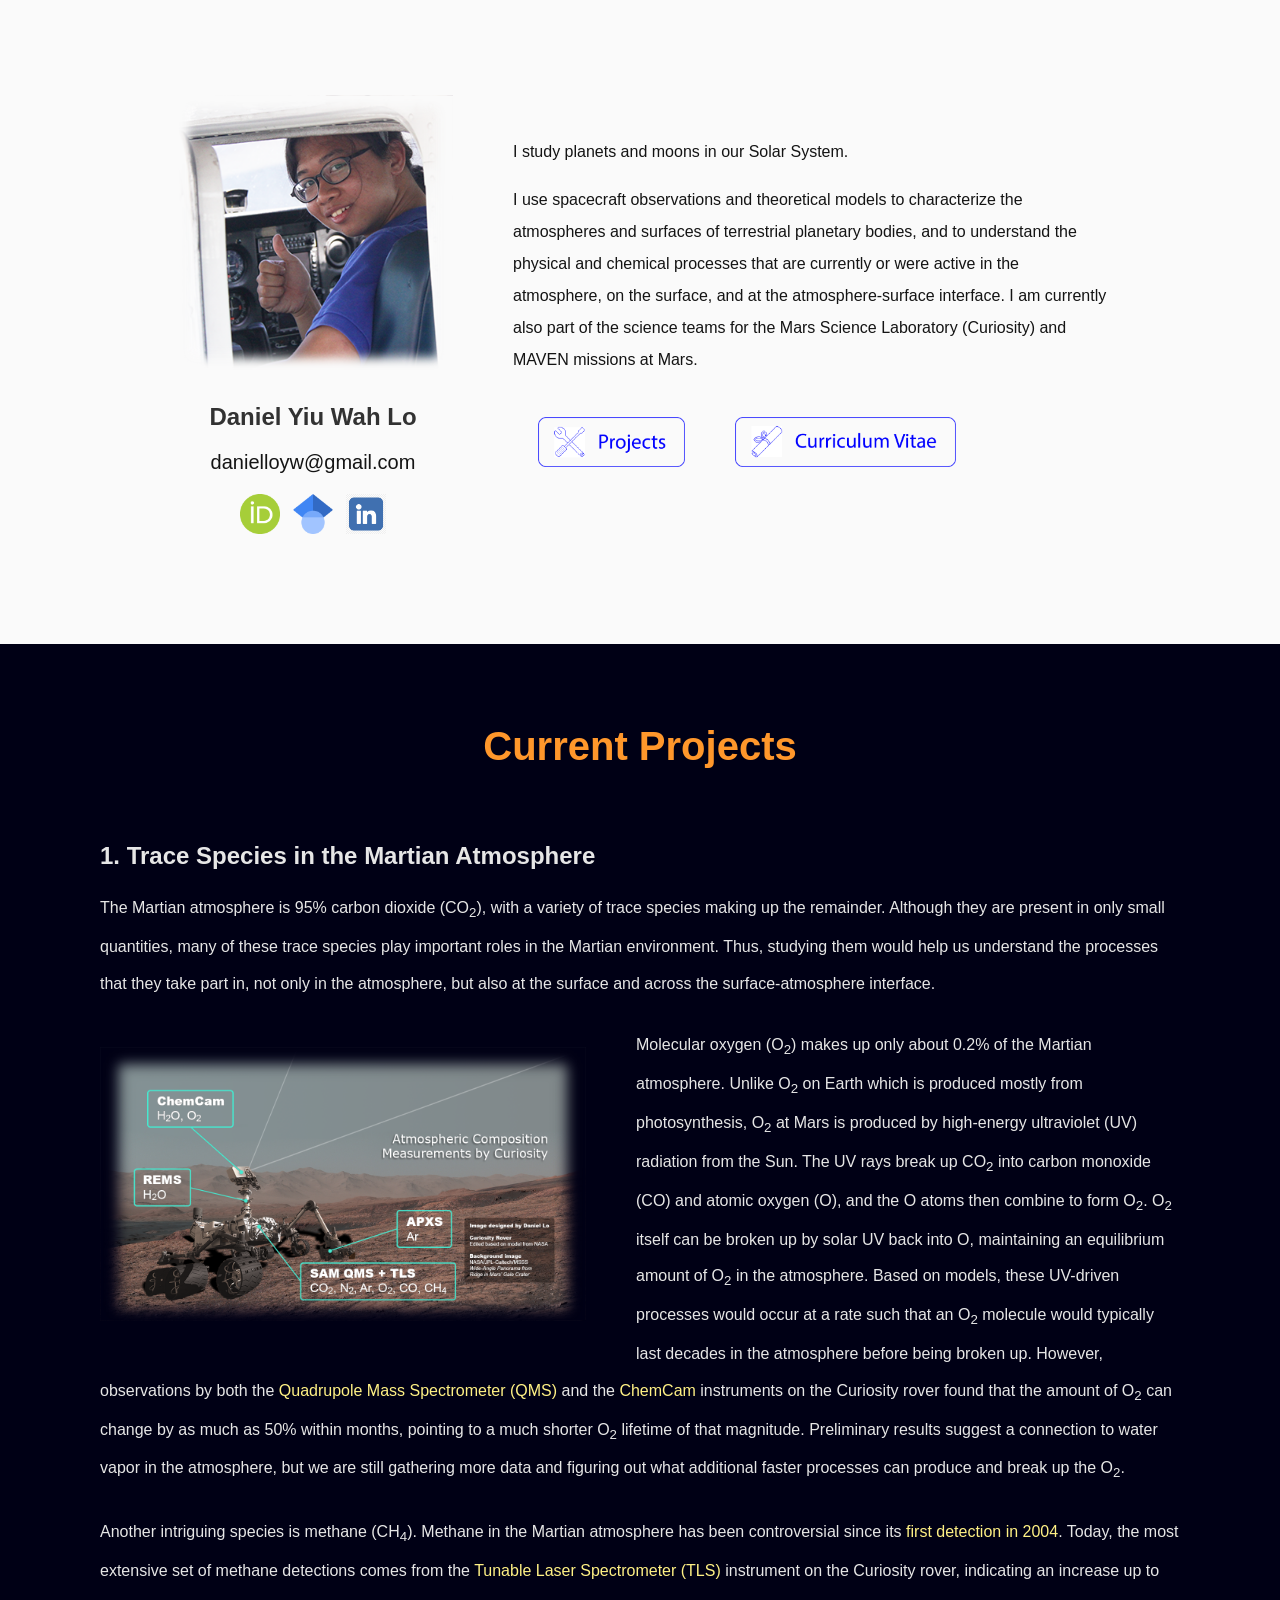
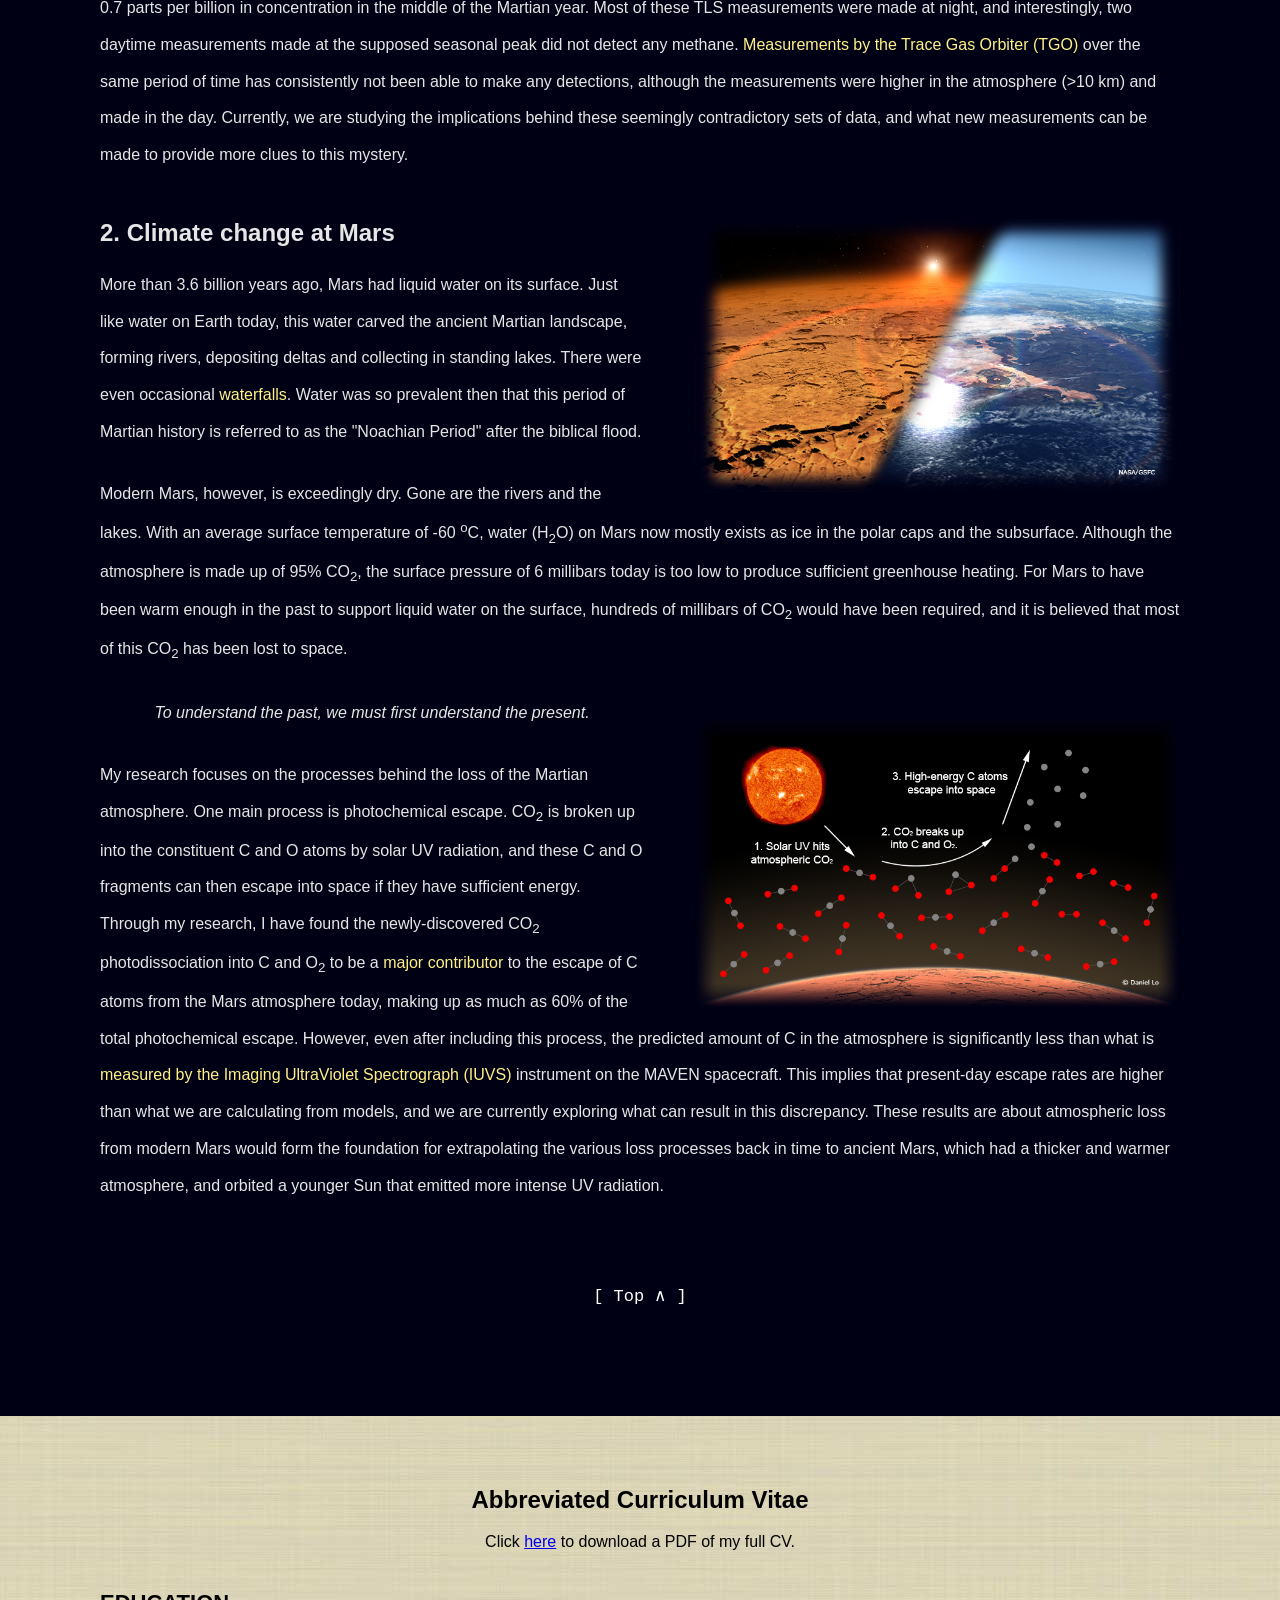
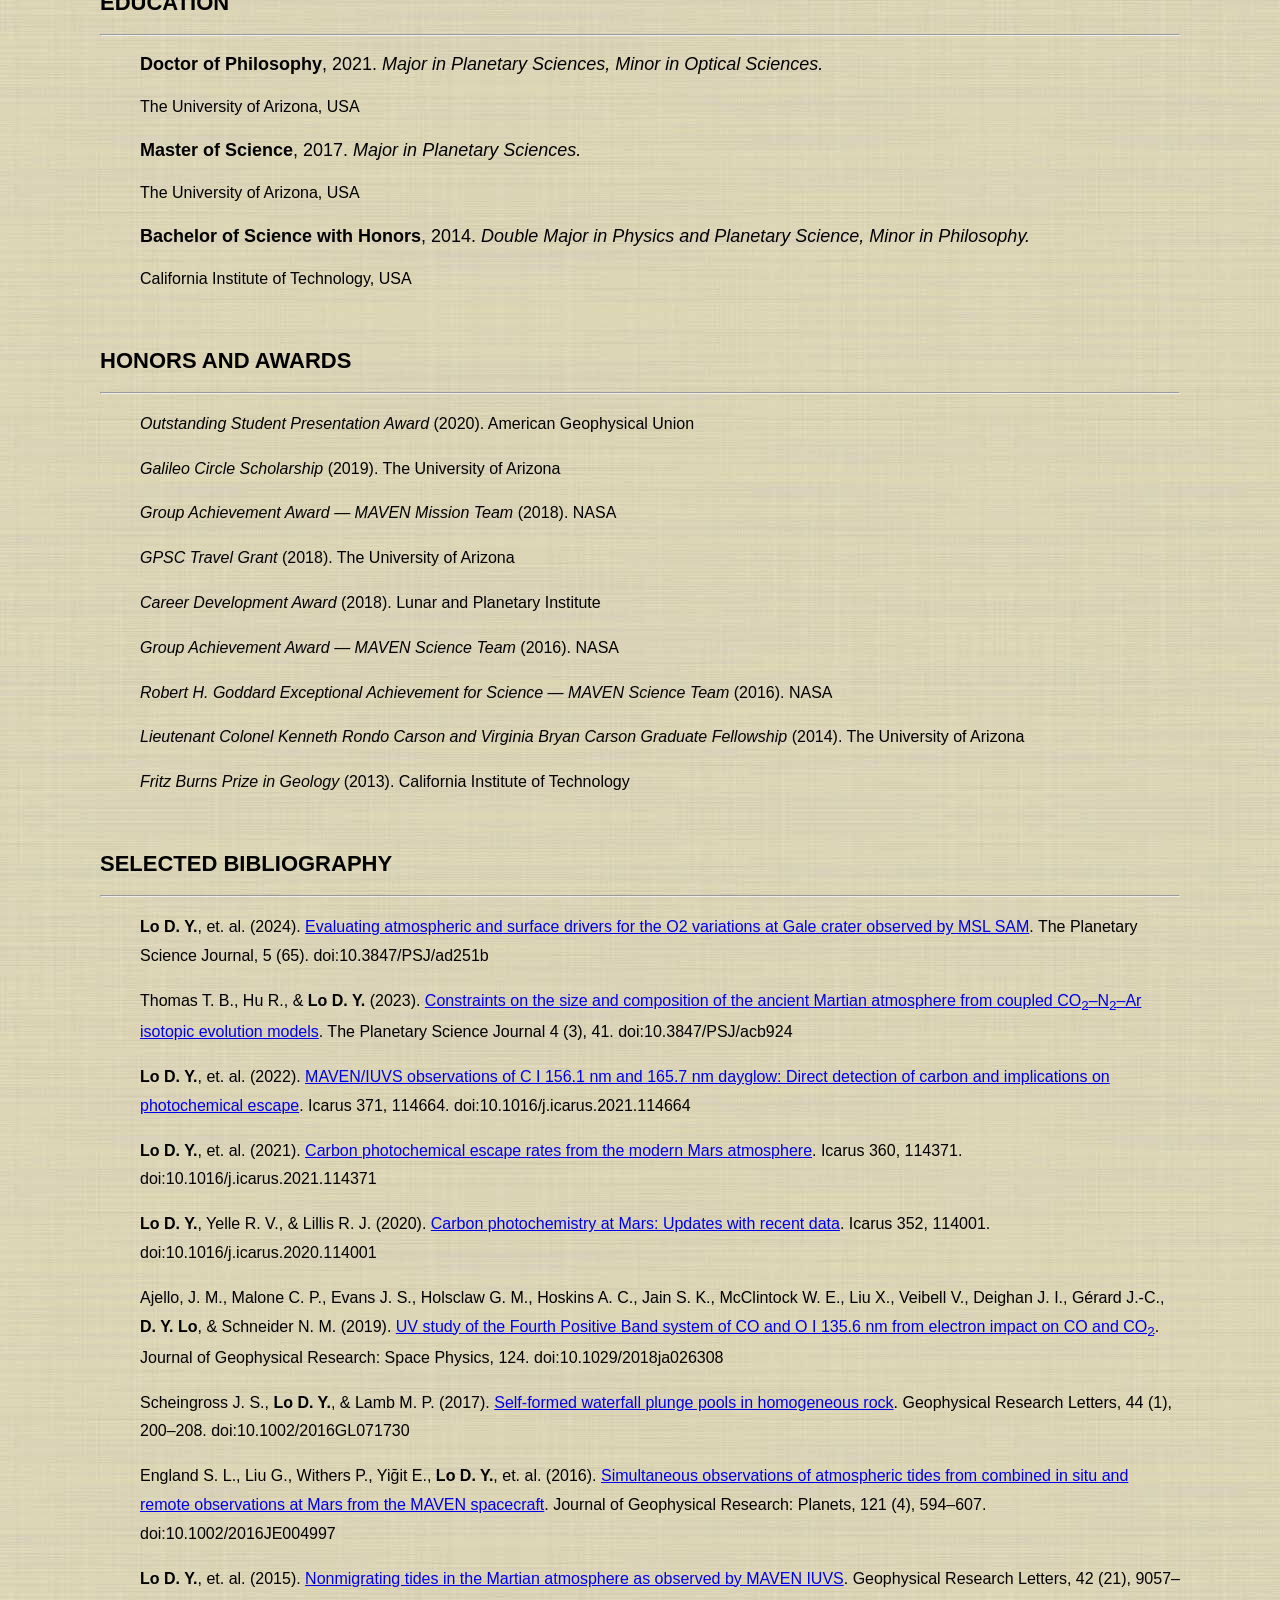
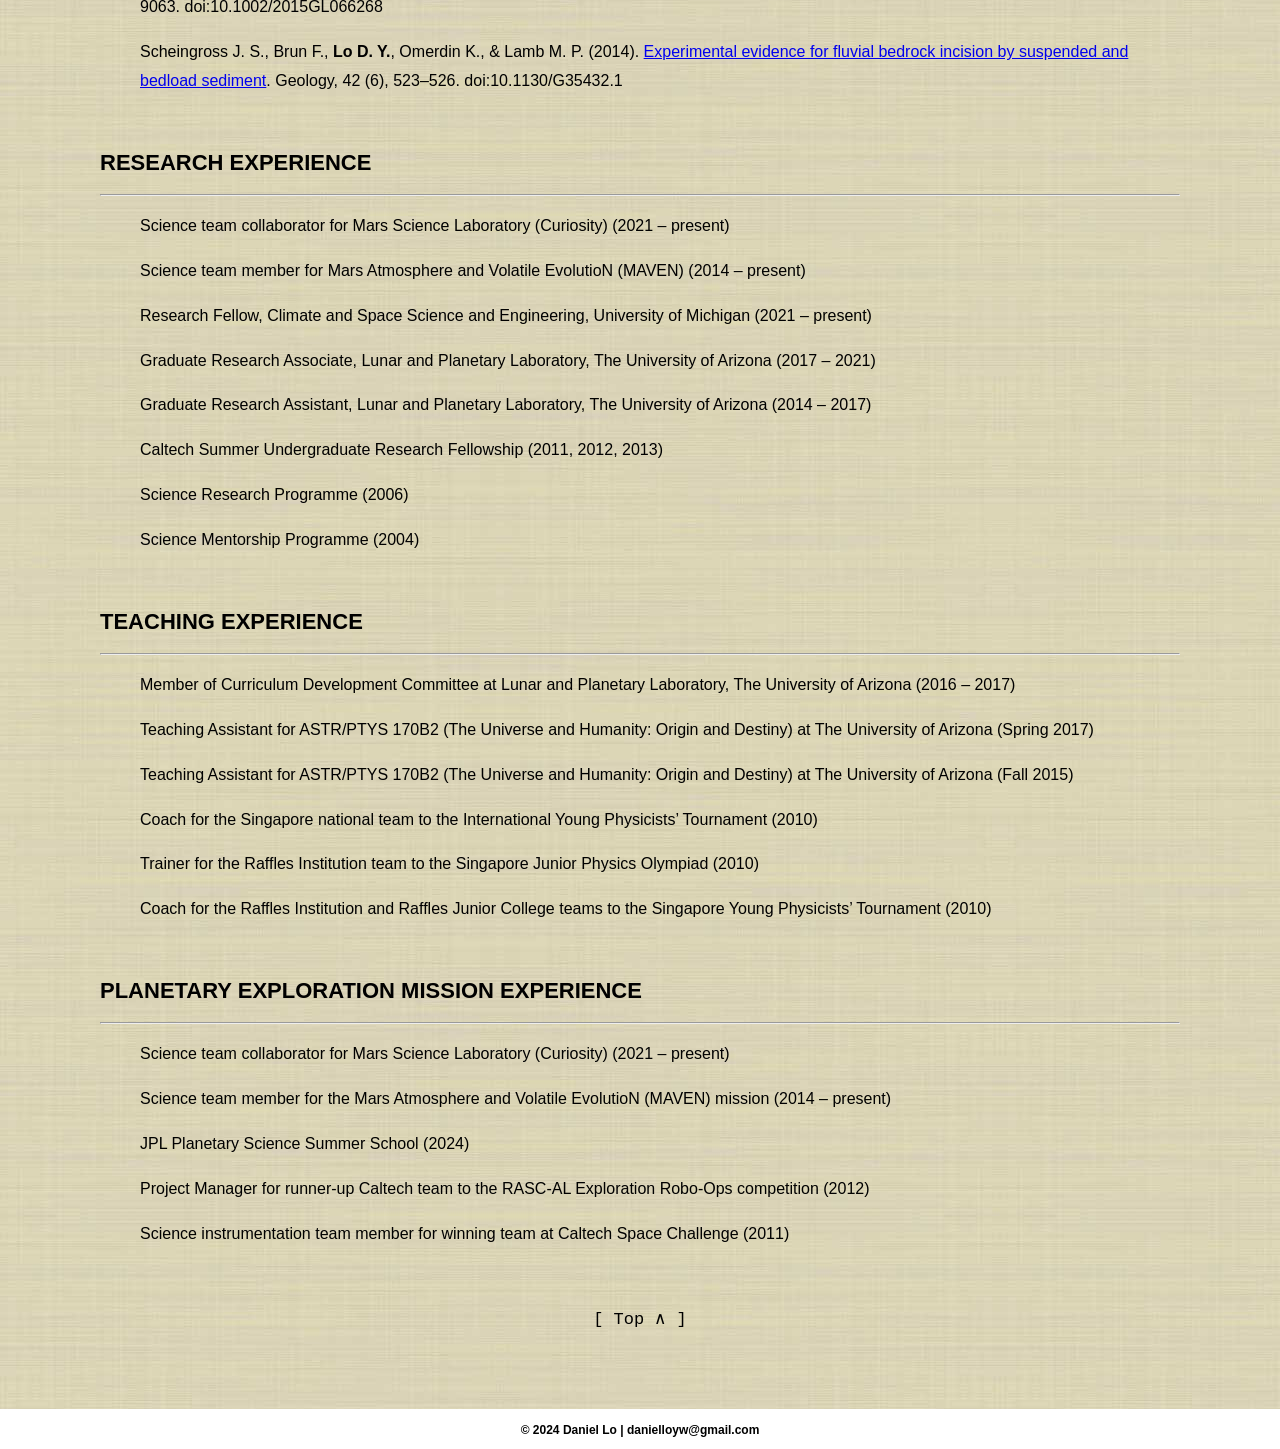
==== index.html @ f6a9e572 "Initial commit with all files from old website" ====
<!doctype html>
<html>

<head>
	<meta charset="utf-8">
	<meta name="viewport" content="width=device-width, initial-scale=1">
	<title>Daniel Lo</title>
	<link href="personalStyle.css" rel="stylesheet" type="text/css">
</head>

	<a name="splash"></a><section class="splash">
		<div class="profile">
			<div class="picture"><img src="portrait.png" height="280" width="280">
				<p class="name">Daniel Yiu Wah Lo</p>
				<p class="email">danielloyw<span style="display:none">-cssspamremove-</span>@gmail.com</p>
				<p><a href="https://orcid.org/0000-0002-9603-500X" target="_blank"><img src="orcid_128x128.png" height="40"></a>&nbsp;&nbsp;
				<a href="https://scholar.google.com/citations?user=QoowUBcAAAAJ" target="_blank"><img src="Google_Scholar_logo.png" height="40"></a>&nbsp;&nbsp;
				<a href="https://www.linkedin.com/in/daniel-lo-4a4160a8/" target="_blank"><img src="linkedin_logo.png" height="40"></a></p>
			</div>
			<div class="profiletext">
				<p>I study planets and moons in our Solar System. </p>
				<p>I use spacecraft observations and theoretical models to characterize the atmospheres and surfaces of terrestrial planetary bodies, and to understand the physical and chemical processes that are currently or were active in the atmosphere, on the surface, and at the atmosphere-surface interface. I am currently also part of the science teams for the Mars Science Laboratory (Curiosity) and MAVEN missions at Mars. </p>
				<div class="navbuttonbar">
					<a href="#research"><img class="navbutton" src="projects.png"></a>
					<a href="#cv"><img class="navbutton" src="cv.png"></a>
				</div>
			</div>
		</div>
	</section>
	
	<a name="research"></a><section class="research">
	<h1>Current Projects</h1>
		<section class="researchSection">
			<h2>1. Trace Species in the Martian Atmosphere</h2>
			<p class="researchSectionText" style:"clear:left">
				The Martian atmosphere is 95% carbon dioxide (CO<sub>2</sub>), with a variety of trace species making up the remainder. Although they are present in only small quantities, many of these trace species play important roles in the Martian environment. Thus, studying them would help us understand the processes that they take part in, not only in the atmosphere, but also at the surface and across the surface-atmosphere interface. 
			</p>
			<img src="MSL atm.png" class="mediaGroupL">
			<p class="researchSectionText" style:"clear:left">
				Molecular oxygen (O<sub>2</sub>) makes up only about 0.2% of the Martian atmosphere. Unlike O<sub>2</sub> on Earth which is produced mostly from photosynthesis, O<sub>2</sub> at Mars is produced by high-energy ultraviolet (UV) radiation from the Sun. The UV rays break up CO<sub>2</sub> into carbon monoxide (CO) and atomic oxygen (O), and the O atoms then combine to form O<sub>2</sub>. O<sub>2</sub> itself can be broken up by solar UV back into O, maintaining an equilibrium amount of O<sub>2</sub> in the atmosphere. Based on models, these UV-driven processes would occur at a rate such that an O<sub>2</sub> molecule would typically last decades in the atmosphere before being broken up. However, observations by both the <a href="https://doi.org/10.1029/2019JE006175" target="_blank">Quadrupole Mass Spectrometer (QMS)</a> and the <a href="http://www-mars.lmd.jussieu.fr/paris2022/abstracts/oral_Mcconnochie_Timothy.pdf" target="_blank">ChemCam</a> instruments on the Curiosity rover found that the amount of O<sub>2</sub> can change by as much as 50% within months, pointing to a much shorter O<sub>2</sub> lifetime of that magnitude. Preliminary results suggest a connection to water vapor in the atmosphere, but we are still gathering more data and figuring out what additional faster processes can produce and break up the O<sub>2</sub>. 
			</p>
			<p class="researchSectionText" style:"clear:left">
				Another intriguing species is methane (CH<sub>4</sub>). Methane in the Martian atmosphere has been controversial since its <a href="https://doi.org/10.1126/science.1101732" target="_blank">first detection in 2004</a>. Today, the most extensive set of methane detections comes from the <a href="https://doi.org/10.1051/0004-6361/202040030" target="_blank">Tunable Laser Spectrometer (TLS)</a> instrument on the Curiosity rover, indicating an increase up to 0.7 parts per billion in concentration in the middle of the Martian year. Most of these TLS measurements were made at night, and interestingly, two daytime measurements made at the supposed seasonal peak did not detect any methane. <a href="https://doi.org/10.1051/0004-6361/202140389" target="_blank">Measurements by the Trace Gas Orbiter (TGO)</a> over the same period of time has consistently not been able to make any detections, although the measurements were higher in the atmosphere (>10 km) and made in the day. Currently, we are studying the implications behind these seemingly contradictory sets of data, and what new measurements can be made to provide more clues to this mystery. 
			</p>
			
			<img src="mars_landscape_dry_wet.png" class="mediaGroupR">
			<h2>2. Climate change at Mars</h2>
			<p class="researchSectionText" style:"clear:left">
				More than 3.6 billion years ago, Mars had liquid water on its surface. Just like water on Earth today, this water carved the ancient Martian landscape, forming rivers, depositing deltas and collecting in standing lakes. There were even occasional <a href="https://doi.org/10.1073/pnas.261704198" target="_blank">waterfalls</a>. Water was so prevalent then that this period of Martian history is referred to as the "Noachian Period" after the biblical flood. 
			</p>
			<p class="researchSectionText" style:"clear:left">
				Modern Mars, however, is exceedingly dry. Gone are the rivers and the lakes. With an average surface temperature of -60 <sup>o</sup>C, water (H<sub>2</sub>O) on Mars now mostly exists as ice in the polar caps and the subsurface. Although the atmosphere is made up of 95% CO<sub>2</sub>, the surface pressure of 6 millibars today is too low to produce sufficient greenhouse heating. For Mars to have been warm enough in the past to support liquid water on the surface, hundreds of millibars of CO<sub>2</sub> would have been required, and it is believed that most of this CO<sub>2</sub> has been lost to space. 
			</p>
			<img src="CO2_escape.png" class="mediaGroupR">
			<p class="researchSectionQuote">
				To understand the past, we must first understand the present.
			</p>
			<p class="researchSectionText" style="padding-bottom: 0px; clear:left">
				My research focuses on the processes behind the loss of the Martian atmosphere. One main process is photochemical escape. CO<sub>2</sub> is broken up into the constituent C and O atoms by solar UV radiation, and these C and O fragments can then escape into space if they have sufficient energy. Through my research, I have found the newly-discovered CO<sub>2</sub> photodissociation into C and O<sub>2</sub> to be a <a href="https://doi.org/10.1016/j.icarus.2021.114371" target="_blank">major contributor</a> to the escape of C atoms from the Mars atmosphere today, making up as much as 60% of the total photochemical escape. However, even after including this process, the predicted amount of C in the atmosphere is significantly less than what is <a href="https://doi.org/10.1016/j.icarus.2021.114664" target="_blank">measured by the Imaging UltraViolet Spectrograph (IUVS)</a> instrument on the MAVEN spacecraft. This implies that present-day escape rates are higher than what we are calculating from models, and we are currently exploring what can result in this discrepancy. These results are about atmospheric loss from modern Mars would form the foundation for extrapolating the various loss processes back in time to ancient Mars, which had a thicker and warmer atmosphere, and orbited a younger Sun that emitted more intense UV radiation. 
			</p>
		</section>
		
<!-- 		<section class="researchSection">
			<h2>2. Monitoring the Martian Atmosphere</h2>
			<div class="mediaGroupR">
				<video width="100%" controls style="border: 5px #8080ff; border-style: ridge;">
					<source src="iuvs_stellar_small.mp4" type="video/mp4">
					Video not supported by browser.
				</video>
				<p>MAVEN/IUVS stellar occultation observations (Credit: NASA/GSFC Conceptual Image Lab)</p>
			</div>
			<p class="researchSectionText" style="clear:left">
				Since its arrival at Mars in 2014, the NASA Mars Atmosphere and Volatile EvolutioN (MAVEN) spacecraft has been providing us with an unprecedented view of Mars through its diverse suite of instruments. Among the instruments, the Imaging UltraViolet Spectrograph (IUVS) plays the role of the "official photographer" for the mission, snapping pictures in the UV of the atmosphere, the surface, and even the <a href="https://www.nasa.gov/feature/goddard/2016/maven-observes-phobos-in-ultraviolet" target="_blank">moons of Mars</a>. My role in the team is to process and analyze these images to study the structure of the Martian atmosphere and the various processes that occur today. 
			</p>
			<p class="researchSectionText" style="clear:left">
				While other orbiters at Mars have Sun-synchronous orbits that allow them to observe Mars at only two particular local times of the Martian day, MAVEN has a non-Sun-synchronous orbit, giving us a unique opportunity to study how various atmospheric phenomena change over the Martian day. By observing the UV radiation emitted by the atmosphere through IUVS, we are able to determine the temperature and composition of the atmosphere at various altitudes. UV images taken in the day and night tell us different information. In the day, the CO<sub>2</sub><sup>+</sup> UV doublet emission at 298&ndash;299 nm tells us the <a href="https://doi.org/10.1002/2015GL065489">density of CO<sub>2</sub> and the atmospheric temperature</a>. We found regular fluctuations in atmospheric density and temperature over a Martian day due to <a href="https://doi.org/10.1002/2015GL066268" target="_blank">thermal tides</a>, in response to the diurnal heating by the Sun. A bright reflection of sunlight would be a <a href="https://www.nasa.gov/press-release/goddard/2016/maven-uv-mars" target="_blank">cloud</a>, possibly formed from a low temperature layer in the atmosphere, or the cooling of an air parcel when it is pushed up one of the tall mountains on the Tharsis plateau. At night, <a href="https://www.nasa.gov/press-release/goddard/2020/mars-nightglow" target"_blank">nitric oxide (NO) emissions</a> allow us to trace atmospheric circulation. 
			</p>
			
						
		</section> -->

		<a class="backtotop" href="#splash">[ Top &and; ] </a>
	</section>
	
	<a name="cv"></a><section class="cv">
		<h1>Abbreviated Curriculum Vitae</h1>
		Click <a href="Lo_Daniel_CV.pdf" target="_blank">here</a> to download a PDF of my full CV. 
		
		<section class="cvsection">
			<h2 class="sectionTitle">Education</h2>
			<hr>
			<article class="sectionBody">
				<p class="sectionContentTitle"><b>Doctor of Philosophy</b>, 2021. <i>Major in Planetary Sciences, Minor in Optical Sciences.</i></p>
				<p class="sectionContent">The University of Arizona, USA</p>
				<p class="sectionContentTitle"><b>Master of Science</b>, 2017. <i>Major in Planetary Sciences.</i></p>
				<p class="sectionContent">The University of Arizona, USA</p>
				<p class="sectionContentTitle"><b>Bachelor of Science with Honors</b>, 2014. <i>Double Major in Physics and Planetary Science, Minor in Philosophy.</i></p>
				<p class="sectionContent">California Institute of Technology, USA</p>
			</article>
		</section>
		
		<section class="cvsection">
			<h2 class="sectionTitle">Honors and Awards</h2>
			<hr>
			<article class="sectionBody">
				<p class="sectionContent">
					<i>Outstanding Student Presentation Award</i> (2020). American Geophysical Union
				</p>
				<p class="sectionContent">
					<i>Galileo Circle Scholarship</i> (2019). The University of Arizona
				</p>
				<p class="sectionContent">
					<i>Group Achievement Award &mdash; MAVEN Mission Team</i> (2018). NASA
				</p>
				<p class="sectionContent">
					<i>GPSC Travel Grant</i> (2018). The University of Arizona
				</p>
				<p class="sectionContent">
					<i>Career Development Award</i> (2018). Lunar and Planetary Institute
				</p>
				<p class="sectionContent">
					<i>Group Achievement Award &mdash; MAVEN Science Team</i> (2016). NASA
				</p>
				<p class="sectionContent">
					<i>Robert H. Goddard Exceptional Achievement for Science &mdash; MAVEN Science Team</i> (2016). NASA
				</p>
				<p class="sectionContent">
					<i>Lieutenant Colonel Kenneth Rondo Carson and Virginia Bryan Carson Graduate Fellowship</i> (2014). The University of Arizona
				</p>
				<p class="sectionContent">
					<i>Fritz Burns Prize in Geology</i> (2013). California Institute of Technology
				</p>
			</article>
		</section>
		
		<section class="cvsection">
			<h2 class="sectionTitle">Selected Bibliography</h2>
			<hr>
			<article class="sectionBody">
				<p class="sectionContent"> 
					<b>Lo D. Y.</b>, et. al. (2024). <a href="https://doi.org/10.3847/PSJ/ad251b" target="_blank">Evaluating atmospheric and surface drivers for the O2 variations at Gale crater observed by MSL SAM</a>. The Planetary Science Journal, 5 (65). doi:10.3847/PSJ/ad251b
				</p>
				<p class="sectionContent"> 
					Thomas T. B., Hu R., & <b>Lo D. Y.</b> (2023). <a href="https://doi.org/10.3847/PSJ/acb924" target="_blank">Constraints on the size and composition of the ancient Martian atmosphere from coupled CO<sub>2</sub>&ndash;N<sub>2</sub>&ndash;Ar isotopic evolution models</a>. The Planetary Science Journal 4 (3), 41. doi:10.3847/PSJ/acb924
				</p>
				<p class="sectionContent"> 
					<b>Lo D. Y.</b>, et. al. (2022). <a href="https://doi.org/10.1016/j.icarus.2021.114664" target="_blank">MAVEN/IUVS observations of C I 156.1 nm and 165.7 nm dayglow: Direct detection of carbon and implications on photochemical escape</a>. Icarus 371, 114664. doi:10.1016/j.icarus.2021.114664
				</p>
				<p class="sectionContent"> 
					<b>Lo D. Y.</b>, et. al. (2021). <a href="https://doi.org/10.1016/j.icarus.2021.114371" target="_blank">Carbon photochemical escape rates from the modern Mars atmosphere</a>. Icarus 360, 114371. doi:10.1016/j.icarus.2021.114371
				</p>
				<p class="sectionContent"> 
					<b>Lo D. Y.</b>, Yelle R. V., & Lillis R. J. (2020). <a href="https://doi.org/10.1016/j.icarus.2020.114001" target="_blank">Carbon photochemistry at Mars: Updates with recent data</a>. Icarus 352, 114001. doi:10.1016/j.icarus.2020.114001
				</p>
				<p class="sectionContent"> 
					Ajello, J. M., Malone C. P., Evans J. S., Holsclaw G. M., Hoskins A. C., Jain S. K., McClintock W. E., Liu X., Veibell V., Deighan J. I., Gérard J.‐C., <b>D. Y. Lo</b>, &  Schneider N. M. (2019). <a href="https://doi.org/10.1029/2018ja026308" target="_blank">UV study of the Fourth Positive Band system of CO and O I 135.6 nm from electron impact on CO and CO<sub>2</sub></a>. Journal of Geophysical Research: Space Physics, 124. doi:10.1029/2018ja026308
				</p>
				<p class="sectionContent">
					Scheingross J. S., <b>Lo D. Y.</b>, & Lamb M. P. (2017). <a href="https://doi.org/10.1002/2016GL071730" target="_blank">Self-formed waterfall plunge pools in homogeneous rock</a>. Geophysical Research Letters, 44 (1), 200&ndash;208. doi:10.1002/2016GL071730
				</p>
				<p class="sectionContent">
					England S. L., Liu G., Withers P., Yiğit E., <b>Lo D. Y.</b>, et. al. (2016). <a href="https://doi.org/10.1002/2016JE004997" target="_blank">Simultaneous observations of atmospheric tides from combined in situ and remote observations at Mars from the MAVEN spacecraft</a>. Journal of Geophysical Research: Planets, 121 (4), 594&ndash;607. doi:10.1002/2016JE004997
				</p>
				<p class="sectionContent"> 
					<b>Lo D. Y.</b>, et. al. (2015). <a href="https://doi.org/10.1002/2015GL066268" target="_blank">Nonmigrating tides in the Martian atmosphere as observed by MAVEN IUVS</a>. Geophysical Research Letters, 42 (21), 9057&ndash;9063. doi:10.1002/2015GL066268
				</p>
				<p class="sectionContent">
					Scheingross J. S., Brun F., <b>Lo D. Y.</b>, Omerdin K., & Lamb M. P. (2014). <a href="https://doi.org/10.1130/G35432.1" target="_blank">Experimental evidence for fluvial bedrock incision by suspended and bedload sediment</a>. Geology, 42 (6), 523&ndash;526. doi:10.1130/G35432.1
				</p>
			</article>
		</section>

		<section class="cvsection">
			<h2 class="sectionTitle">Research Experience</h2>
			<hr>
			<article class="sectionBody">
				<p class="sectionContent">
					Science team collaborator for Mars Science Laboratory (Curiosity) (2021 &ndash; present)
				</p>
				<p class="sectionContent">
					Science team member for Mars Atmosphere and Volatile EvolutioN (MAVEN) (2014 &ndash; present)
				</p>
				<p class="sectionContent">
					Research Fellow, Climate and Space Science and Engineering, University of Michigan (2021 &ndash; present)
				</p>
				<p class="sectionContent">
					Graduate Research Associate, Lunar and Planetary Laboratory, The University of Arizona (2017 &ndash; 2021)
				</p>
				<p class="sectionContent">
					Graduate Research Assistant, Lunar and Planetary Laboratory, The University of Arizona (2014 &ndash; 2017)
				</p>
				<p class="sectionContent">
					Caltech Summer Undergraduate Research Fellowship (2011, 2012, 2013)
				</p>
				<p class="sectionContent">
					Science Research Programme (2006)
				</p>
				<p class="sectionContent">
					Science Mentorship Programme (2004)
				</p>
			</article>
		</section>

		<section class="cvsection">
			<h2 class="sectionTitle">Teaching Experience</h2>
			<hr>
			<article class="sectionBody">
				<p class="sectionContent">
					Member of Curriculum Development Committee at Lunar and Planetary Laboratory, The University of Arizona (2016 &ndash; 2017)
				</p>
				<p class="sectionContent">
					Teaching Assistant for ASTR/PTYS 170B2 (The Universe and Humanity: Origin and Destiny) at The University of Arizona (Spring 2017)
				</p>
				<p class="sectionContent">
					Teaching Assistant for ASTR/PTYS 170B2 (The Universe and Humanity: Origin and Destiny) at The University of Arizona (Fall 2015)
				</p>
				<p class="sectionContent">
					Coach for the Singapore national team to the International Young Physicists’ Tournament (2010)
				</p>
				<p class="sectionContent">
					Trainer for the Raffles Institution team to the Singapore Junior Physics Olympiad (2010)
				</p>
				<p class="sectionContent">
					Coach for the Raffles Institution and Raffles Junior College teams to the Singapore Young Physicists’ Tournament (2010)
				</p>
			</article>
		</section>

		<section class="cvsection">
			<h2 class="sectionTitle">Planetary Exploration Mission Experience</h2>
			<hr>
			<article class="sectionBody">
				<p class="sectionContent">
					Science team collaborator for Mars Science Laboratory (Curiosity) (2021 &ndash; present)
				<p class="sectionContent">
					Science team member for the Mars Atmosphere and Volatile EvolutioN (MAVEN) mission (2014 &ndash; present)
				</p>
				<p class="sectionContent">
					JPL Planetary Science Summer School (2024)
				<p class="sectionContent">
					Project Manager for runner-up Caltech team to the RASC-AL Exploration Robo-Ops competition (2012)
				</p>
				<p class="sectionContent">
					Science instrumentation team member for winning team at Caltech Space Challenge (2011)
				</p>
			</article>
		</section>
		
		<a class="backtotop" href="#splash">[ Top &and; ] </a>
	</section>
	<footer>
		<p class="footerDisclaimer">&copy 2024 Daniel Lo | danielloyw<span style="display:none">-cssspamremove-</span>@gmail.com</p>
	</footer>
</body>

</html>
---- personalStyle.css ----
@charset "utf-8";
/* Global Styles */

body {
	margin: auto;
	font-family: Verdana, Geneva, sans-serif;
	text-align: center;
}
/* splash */

section {
	padding-top: 50px;
	padding-bottom: 50px;
}

.backtotop{
	font-size: 17px;
	font-family: "Lucida Console", Monaco, monospace;
	display: block;
	position: static;
	margin-top: 60px;
	text-decoration: none;
	padding-bottom: 30px;
}

.backtotop:hover{
	font-weight: 700;
}

.splash {
	color: rgba(20,20,20,1.00);
	background-color: rgba(250,250,250,1.00);
	overflow: auto;
}

.splash .profile {
	max-width: 1024px;
	margin-top: 20px;
	margin: 0 auto;
	overflow: auto;
	margin-bottom: 40px;
}

.splash .profile .picture {
	float: left;
	padding: 45px;
	padding-right: 60px;
	padding-bottom: 0px;
}

.splash .profile .name {
	color: rgba(50,50,50,1.00);
	font-size: 24px;
	font-weight: 600;
	margin-bottom: 10px;
}

.splash .profile .email {
	font-size: 20px;
	font-weight: 500;
}

.splash .profiletext {
	padding: 40px;
	padding-top: 70px;
	margin: auto;
	font-size: 16px;
	font-weight: 400;
	text-align: left;
	line-height: 2;
}

.splash .navbutton{
	float: left;
	margin: 25px;
	height: 50px;
}

.splash .navbutton:hover{
	opacity: 0.6;
	filter: alpha(opacity=60)
}

.research {
	background-color: #000015;
	color: rgba(230,230,230,1.00);
	overflow: auto;
	margin: 0 auto;
	padding: 80px;
}

.research h1{
	margin-top: 0px;
	font-size: 40px;
	color: rgba(255,151,43,1.00);
	text-align: center;
}

.research .researchSection{
	overflow: auto;
	padding: 20px;
	margin: auto;
	max-width: 1600px;
}

.research .researchSection h2{
	font-size: 24px;
	font-family: Tahoma, Geneva, sans-serif;
	font-weight: bold;
	text-align: left;
}

.research .researchSectionText {
	padding-bottom: 25px;
	margin: auto;
	font-size: 16px;
	text-align: left;
	line-height: 2.3;
}

.research .researchSectionText a {
	text-decoration: none;
	color: rgba(255,241,133,1.00);
}

.research .researchSectionText a:hover {
	text-decoration: underline;
}

.research .researchSectionQuote {
	padding-bottom: 25px;
	margin: auto;
	font-size: 16px;
	text-align: center;
	line-height: 2.3;
	font-style: italic;
}

.research .researchSectionList {
	padding: 0px;
	margin: auto;
	font-size: 16px;
	text-align: left;
	line-height: 2.3;
}

.research .mediaGroupL {
	padding-bottom: 20px;
	padding-top: 20px;
	padding-left: 0px;
	padding-right: 50px;
	font-size: 14px;
	color: rgba(180,180,255,1.00);
	float: left;
	width: 45%;
	min-width: 450px;
	text-align: center;
}

.research .mediaGroupR{
	padding-top: 20px;
	padding-bottom: 0px;
	padding-left: 50px;
	padding-right: 0px;
	font-size: 14px;
	color: rgba(180,180,255,1.00);
	float: right; 
	width: 45%;
	min-width: 450px;
	text-align: center;
}

.research .backtotop {
	color: white;
}

.cv{
	margin-top: 0px;
	color: black;
	padding-left: 100px;
	padding-right: 100px;
	background-image: url("patchmentbg.jpg");
    background-repeat: repeat;
}

.cvsection{
	padding-top: 20px;
	padding-bottom: 0px;
	margin: auto;
	max-width: 1600px;
}

.cvsection .sectionTitle {
	text-align: left;
	font-size: 22px;
	font-weight: 700;
	text-transform: uppercase;
}

.cvsection .sectionBody{
	padding-left: 40px;	
}

.cvsection .sectionContentTitle {
	font-size: 18px;
	font-weight: 500;
	text-align: left;
}

.cvsection .sectionContent {
	font-size: 16px;
	font-weight: 400;
	line-height: 1.8;
	text-align: left;
}

.cv .backtotop {
	color: black;
}

footer .footerDisclaimer {
	font-size: 12px;
	line-height: 18px;
	color: black;
	font-weight: 600;
	text-align: center;
}


/* Media query for Mobile devices*/
@media only screen and (max-width : 980px) {

.backtotop{
	font-size: 14px;
	margin-top: 20px;
}

.splash .profile .picture {
	float: none;
	padding: 10px;
	padding-bottom: 2px;
}

.splash .profile .name {
	font-size: 25px;
	margin-bottom: 10px;
}

.splash .profile .email {
	font-size: 16px;
	padding-bottom:0px;
}

.splash .profiletext {
	padding: 40px;
	padding-top:0px;
	padding-bottom:0px;
	margin: auto;
	font-size: 14px;
	line-height: 1.8;
	text-align: center;
}

.splash .navbuttonbar {
	text-align: center;
	margin: 0 auto;
}

.splash .navbutton{
	float: none;
	height: 40px;
	margin: 10px;
}

.research {
	padding: 20px;
	padding-top: 40px;
	text-align: center;
}

.research h1 {
	font-size: 32px;
}

.research .researchSection{
	overflow: auto;
	padding-bottom: 0px;
}

.research .researchSection h2{
	text-align:center;
	font-size: 20px;
}

.research .mediaGroupL, .research .mediaGroupR {
	line-height: 1.4;
	font-size: 12px;
	float: none;
	padding: 5px;
	padding-bottom: 10px; 
	width: 90%;
	margin: auto;
	min-width: 0px;
}

.research .researchSectionText {
	line-height: 1.8;
	font-size: 14px;
	padding-bottom: 20px;
}

.research .researchSectionList {
	line-height: 1.8;
	font-size: 14px;
}

.research .researchSectionQuote {
	line-height: 1.8;
	font-size: 14px;
}

.cv{
	padding-left: 20px;
	padding-right: 20px;
	padding-bottom: 0px;
}

.cvsection{
	padding-top: 20px;
}

.cvsection .sectionTitle {
	text-align: left;
	font-size: 18px;
	font-weight: 700;
}

.cvsection .sectionBody{
	padding-left: 40px;
}

.cvsection .sectionContentTitle {
	font-size: 14px;
}

.cvsection .sectionContent {
	font-size: 12px;
	line-height:1.4;
}

footer .footerDisclaimer {
	font-size: 10px;
}
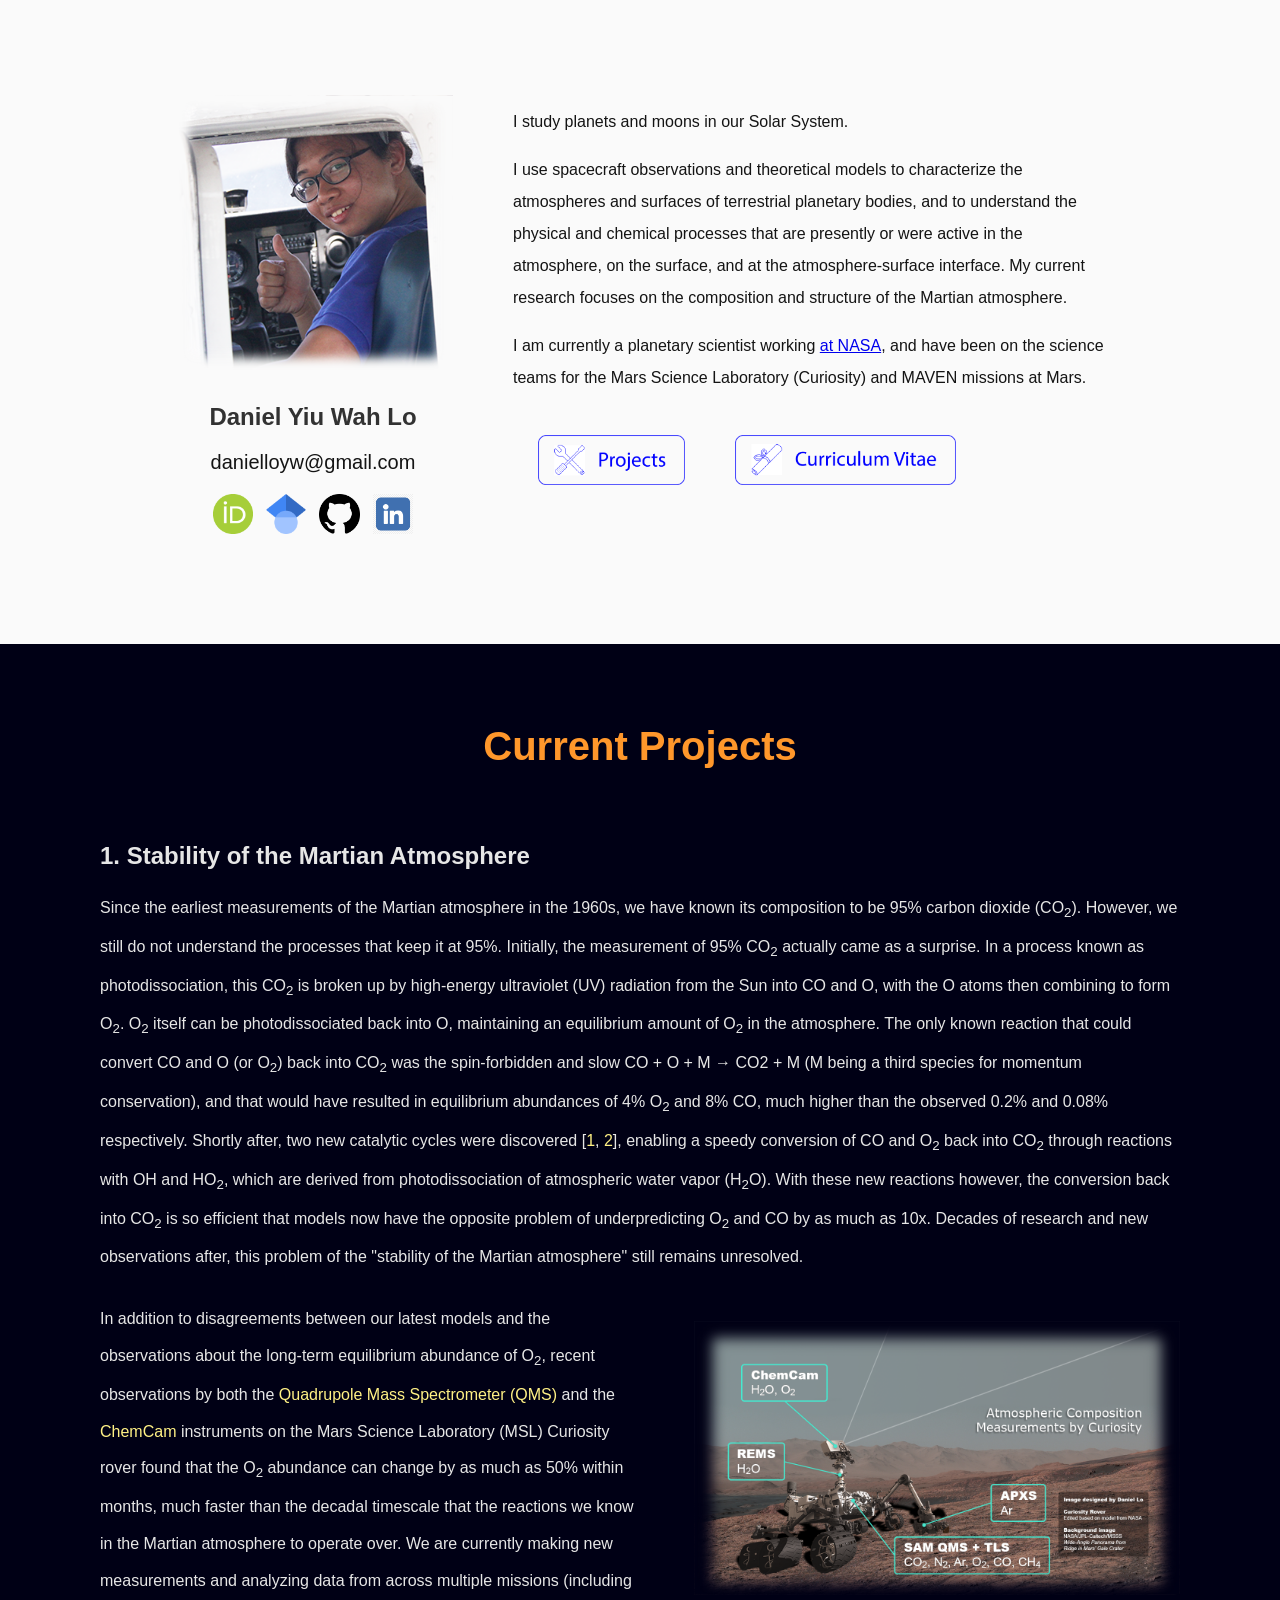
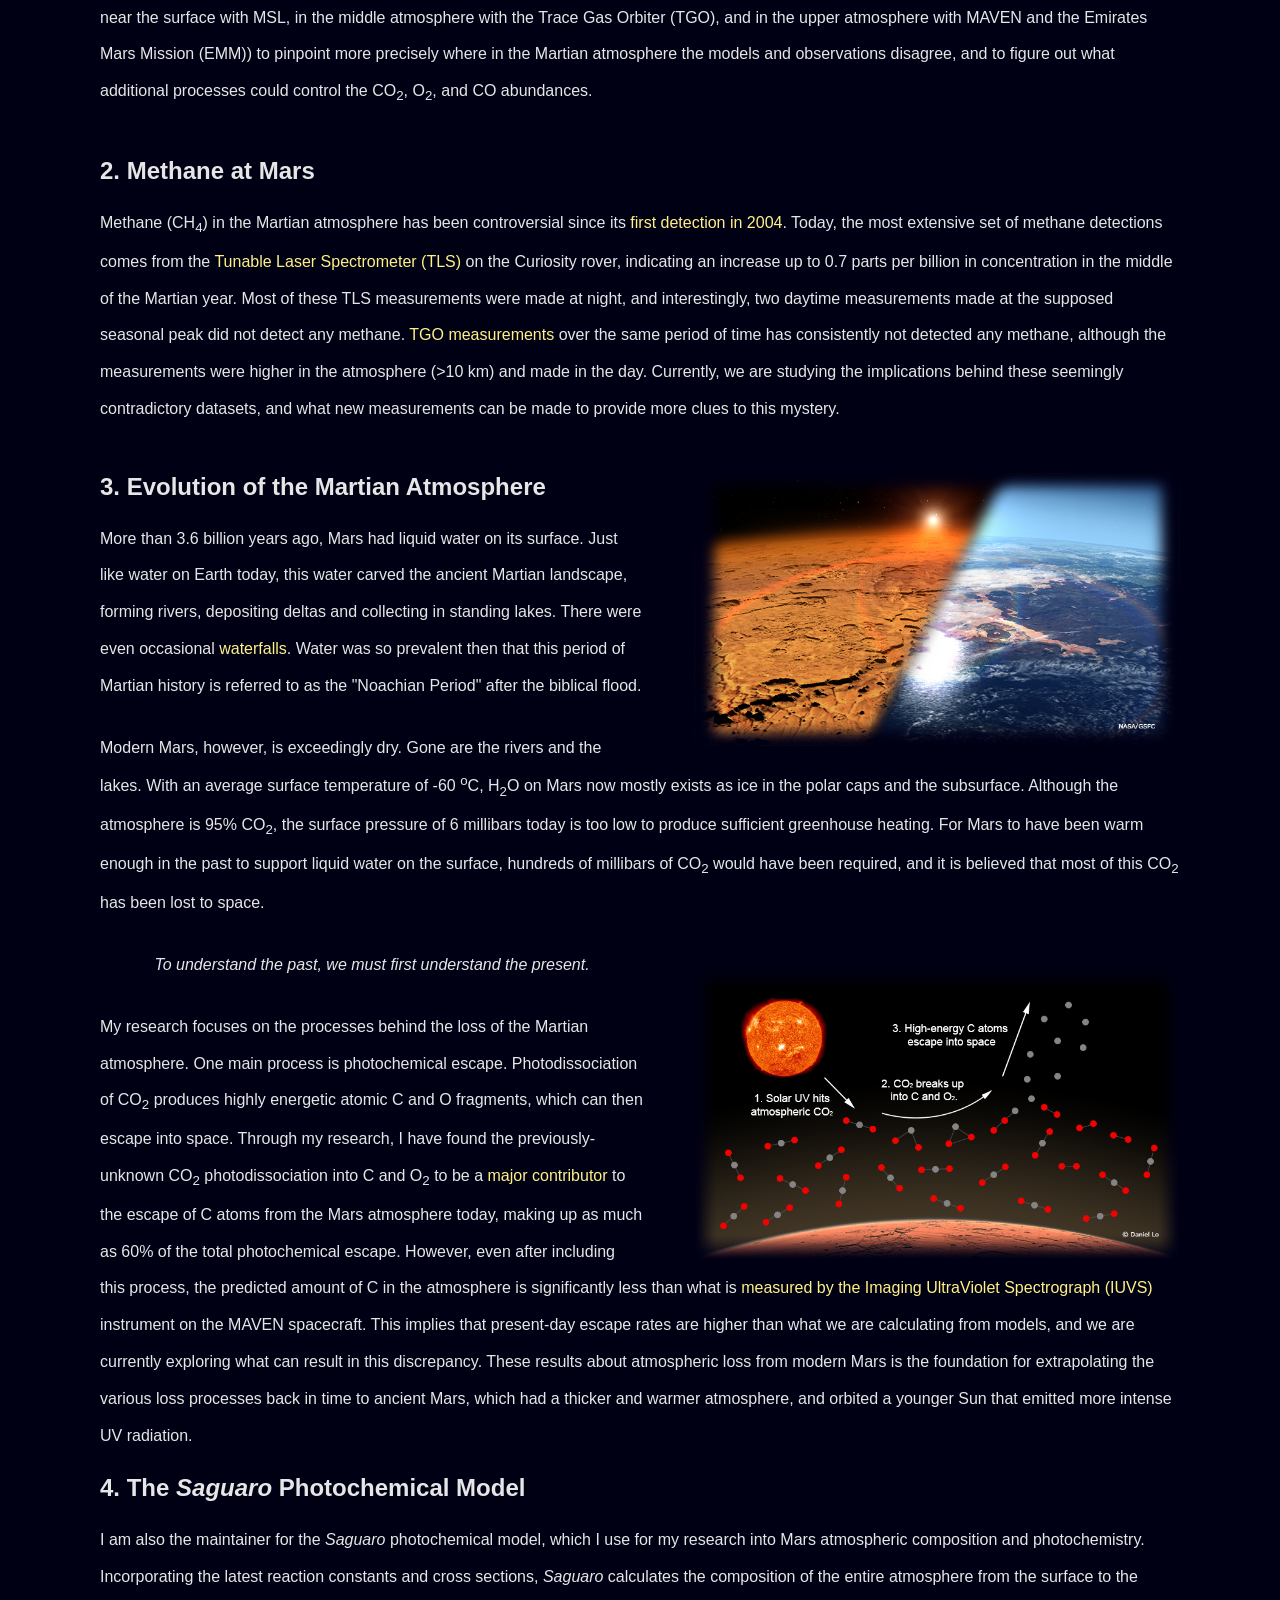
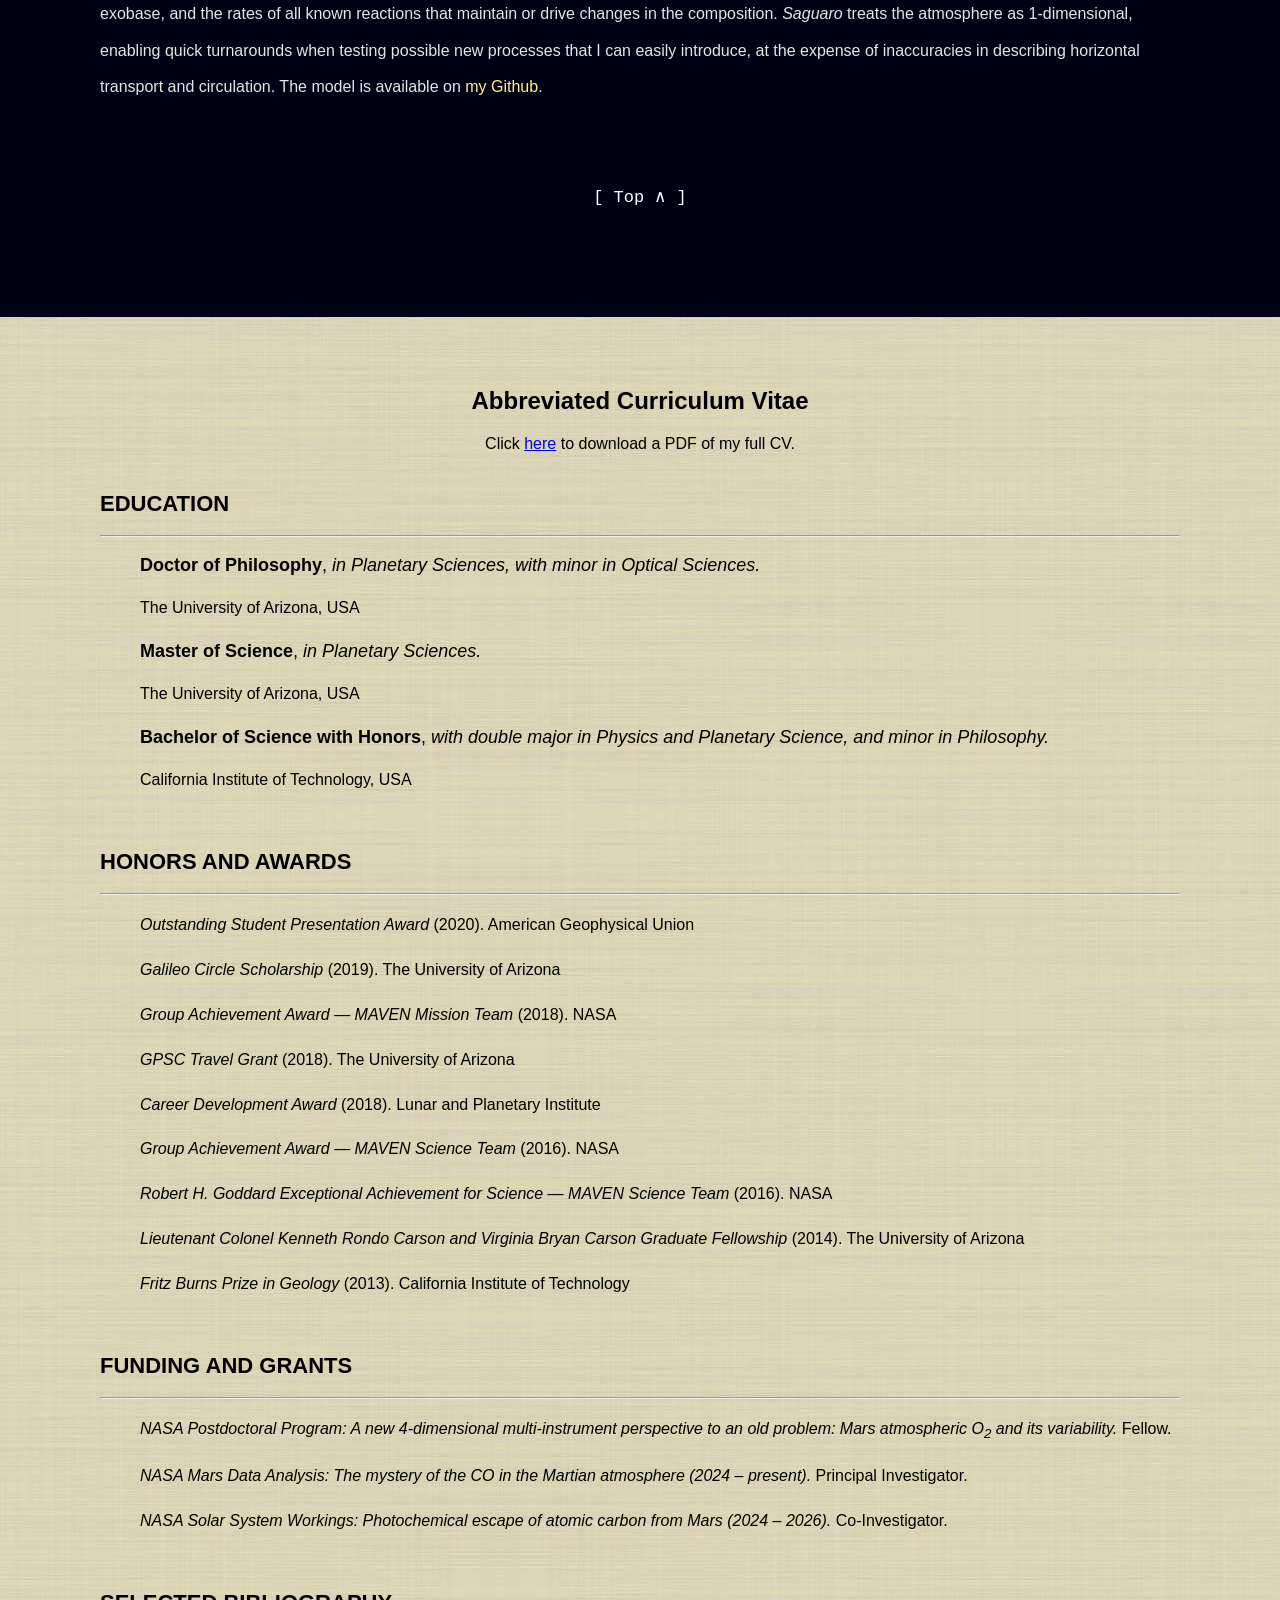
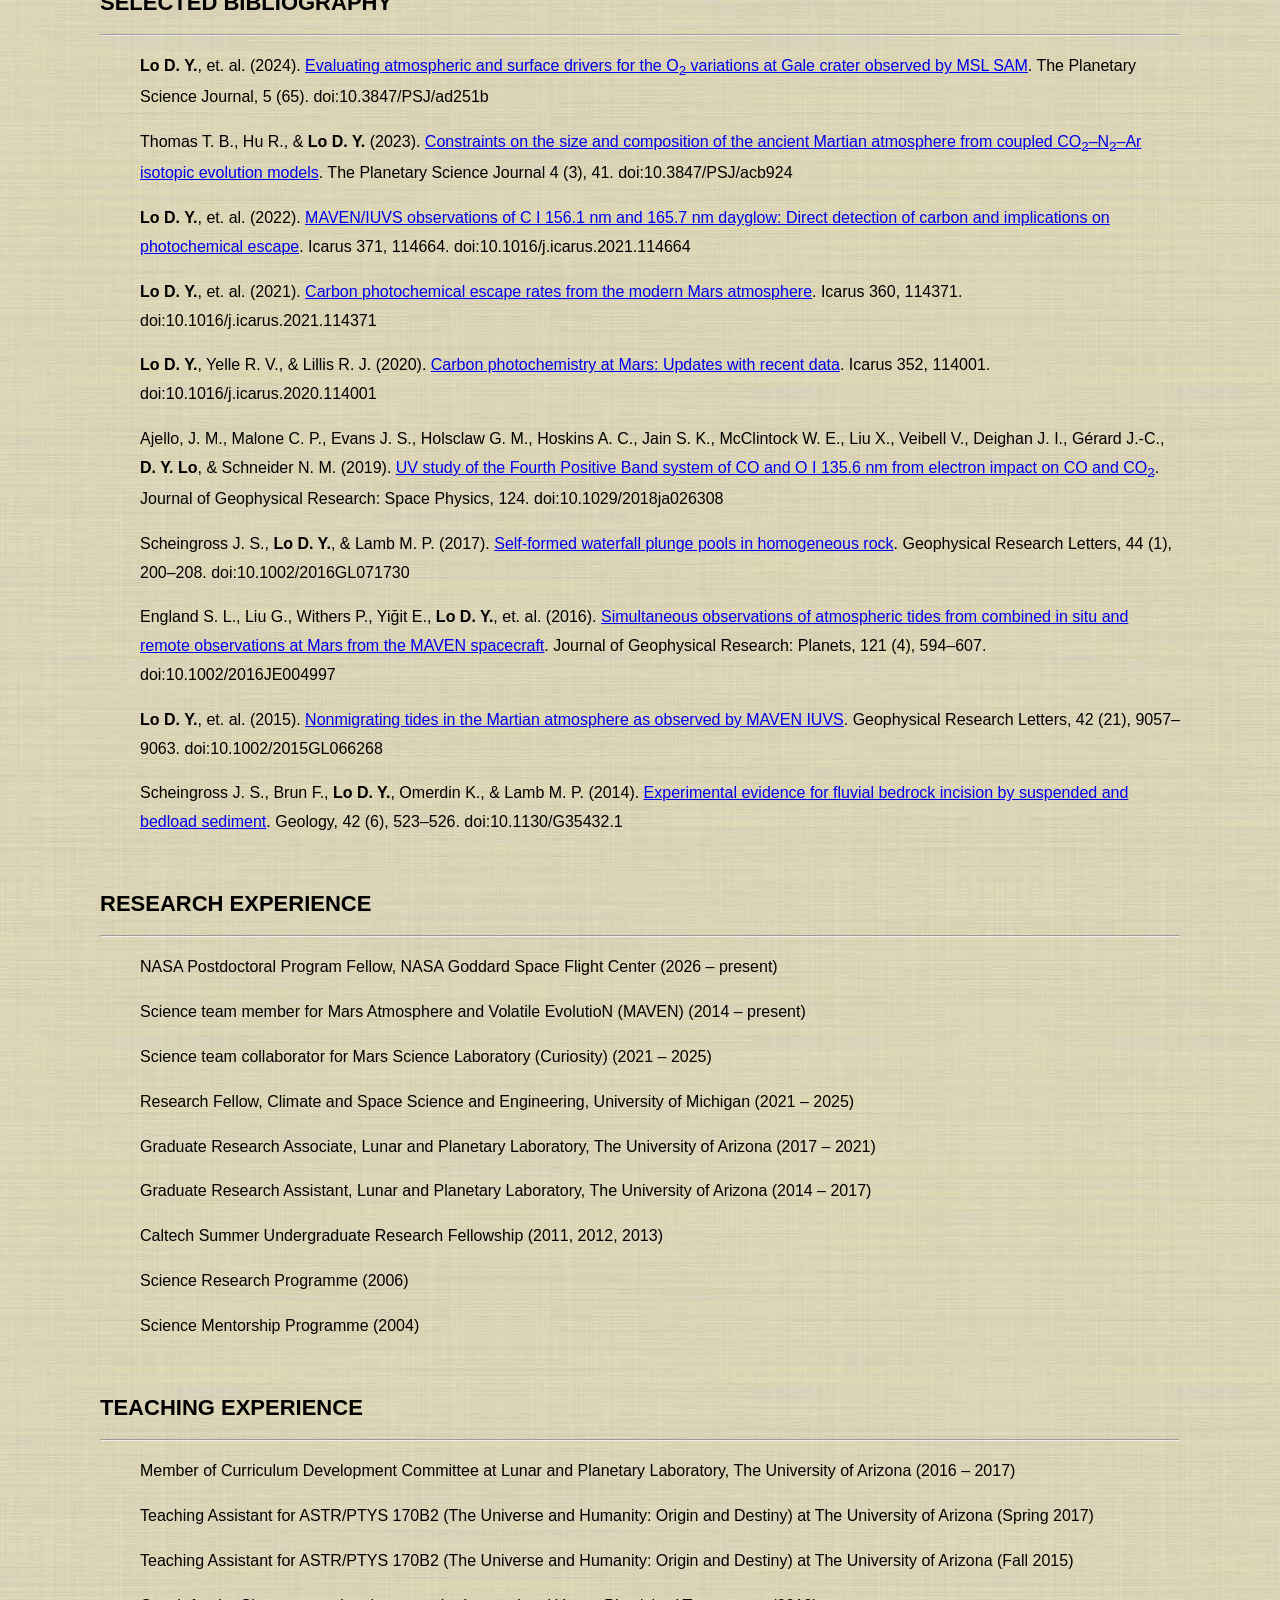
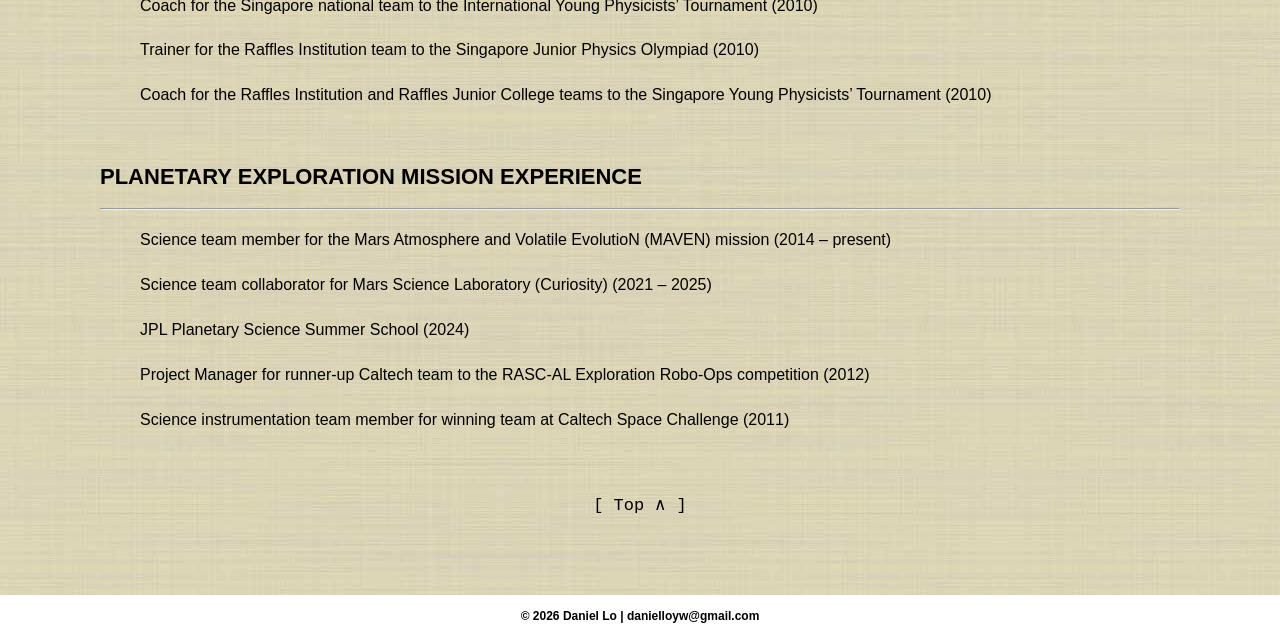
==== commit 589e16cc: "Main page update and file renaming" ====
--- a/index.html
+++ b/index.html
@@ -10,16 +10,18 @@
 
 	<a name="splash"></a><section class="splash">
 		<div class="profile">
-			<div class="picture"><img src="portrait.png" height="280" width="280">
+			<div class="picture"><img src="portrait_flying.png" height="280" width="280">
 				<p class="name">Daniel Yiu Wah Lo</p>
 				<p class="email">danielloyw<span style="display:none">-cssspamremove-</span>@gmail.com</p>
-				<p><a href="https://orcid.org/0000-0002-9603-500X" target="_blank"><img src="orcid_128x128.png" height="40"></a>&nbsp;&nbsp;
-				<a href="https://scholar.google.com/citations?user=QoowUBcAAAAJ" target="_blank"><img src="Google_Scholar_logo.png" height="40"></a>&nbsp;&nbsp;
-				<a href="https://www.linkedin.com/in/daniel-lo-4a4160a8/" target="_blank"><img src="linkedin_logo.png" height="40"></a></p>
+				<p><a href="https://orcid.org/0000-0002-9603-500X" target="_blank"><img src="icon_orcid_128x128.png" height="40"></a>&nbsp;&nbsp;
+				<a href="https://scholar.google.com/citations?user=QoowUBcAAAAJ" target="_blank"><img src="icon_Google_Scholar.png" height="40"></a>&nbsp;&nbsp;
+				<a href="https://github.com/danielloyw/" target="_blank"><img src="icon_GitHub_Invertocat_Black.png" height="40"></a>&nbsp;&nbsp;
+				<a href="https://www.linkedin.com/in/daniel-lo-4a4160a8/" target="_blank"><img src="icon_linkedin.png" height="40"></a></p>
 			</div>
 			<div class="profiletext">
 				<p>I study planets and moons in our Solar System. </p>
-				<p>I use spacecraft observations and theoretical models to characterize the atmospheres and surfaces of terrestrial planetary bodies, and to understand the physical and chemical processes that are currently or were active in the atmosphere, on the surface, and at the atmosphere-surface interface. I am currently also part of the science teams for the Mars Science Laboratory (Curiosity) and MAVEN missions at Mars. </p>
+				<p>I use spacecraft observations and theoretical models to characterize the atmospheres and surfaces of terrestrial planetary bodies, and to understand the physical and chemical processes that are presently or were active in the atmosphere, on the surface, and at the atmosphere-surface interface. My current research focuses on the composition and structure of the Martian atmosphere. 
+				<p>I am currently a planetary scientist working <a href="https://science.gsfc.nasa.gov/solarsystem/planetarysystems/bio/yiuwahdaniel.lo" target="_blank">at NASA</a>, and have been on the science teams for the Mars Science Laboratory (Curiosity) and MAVEN missions at Mars. </p>
 				<div class="navbuttonbar">
 					<a href="#research"><img class="navbutton" src="projects.png"></a>
 					<a href="#cv"><img class="navbutton" src="cv.png"></a>
@@ -31,32 +33,37 @@
 	<a name="research"></a><section class="research">
 	<h1>Current Projects</h1>
 		<section class="researchSection">
-			<h2>1. Trace Species in the Martian Atmosphere</h2>
-			<p class="researchSectionText" style:"clear:left">
-				The Martian atmosphere is 95% carbon dioxide (CO<sub>2</sub>), with a variety of trace species making up the remainder. Although they are present in only small quantities, many of these trace species play important roles in the Martian environment. Thus, studying them would help us understand the processes that they take part in, not only in the atmosphere, but also at the surface and across the surface-atmosphere interface. 
-			</p>
-			<img src="MSL atm.png" class="mediaGroupL">
-			<p class="researchSectionText" style:"clear:left">
-				Molecular oxygen (O<sub>2</sub>) makes up only about 0.2% of the Martian atmosphere. Unlike O<sub>2</sub> on Earth which is produced mostly from photosynthesis, O<sub>2</sub> at Mars is produced by high-energy ultraviolet (UV) radiation from the Sun. The UV rays break up CO<sub>2</sub> into carbon monoxide (CO) and atomic oxygen (O), and the O atoms then combine to form O<sub>2</sub>. O<sub>2</sub> itself can be broken up by solar UV back into O, maintaining an equilibrium amount of O<sub>2</sub> in the atmosphere. Based on models, these UV-driven processes would occur at a rate such that an O<sub>2</sub> molecule would typically last decades in the atmosphere before being broken up. However, observations by both the <a href="https://doi.org/10.1029/2019JE006175" target="_blank">Quadrupole Mass Spectrometer (QMS)</a> and the <a href="http://www-mars.lmd.jussieu.fr/paris2022/abstracts/oral_Mcconnochie_Timothy.pdf" target="_blank">ChemCam</a> instruments on the Curiosity rover found that the amount of O<sub>2</sub> can change by as much as 50% within months, pointing to a much shorter O<sub>2</sub> lifetime of that magnitude. Preliminary results suggest a connection to water vapor in the atmosphere, but we are still gathering more data and figuring out what additional faster processes can produce and break up the O<sub>2</sub>. 
-			</p>
-			<p class="researchSectionText" style:"clear:left">
-				Another intriguing species is methane (CH<sub>4</sub>). Methane in the Martian atmosphere has been controversial since its <a href="https://doi.org/10.1126/science.1101732" target="_blank">first detection in 2004</a>. Today, the most extensive set of methane detections comes from the <a href="https://doi.org/10.1051/0004-6361/202040030" target="_blank">Tunable Laser Spectrometer (TLS)</a> instrument on the Curiosity rover, indicating an increase up to 0.7 parts per billion in concentration in the middle of the Martian year. Most of these TLS measurements were made at night, and interestingly, two daytime measurements made at the supposed seasonal peak did not detect any methane. <a href="https://doi.org/10.1051/0004-6361/202140389" target="_blank">Measurements by the Trace Gas Orbiter (TGO)</a> over the same period of time has consistently not been able to make any detections, although the measurements were higher in the atmosphere (>10 km) and made in the day. Currently, we are studying the implications behind these seemingly contradictory sets of data, and what new measurements can be made to provide more clues to this mystery. 
+			<h2>1. Stability of the Martian Atmosphere</h2>
+			<p class="researchSectionText" style:"clear:left">
+				Since the earliest measurements of the Martian atmosphere in the 1960s, we have known its composition to be 95% carbon dioxide (CO<sub>2</sub>). However, we still do not understand the processes that keep it at 95%. Initially, the measurement of 95% CO<sub>2</sub> actually came as a surprise. In a process known as photodissociation, this CO<sub>2</sub> is broken up by high-energy ultraviolet (UV) radiation from the Sun into CO and O, with the O atoms then combining to form O<sub>2</sub>. O<sub>2</sub> itself can be photodissociated back into O, maintaining an equilibrium amount of O<sub>2</sub> in the atmosphere. The only known reaction that could convert CO and O (or O<sub>2</sub>) back into CO<sub>2</sub> was the spin-forbidden and slow CO + O + M → CO2 + M (M being a third species for momentum conservation), and that would have resulted in equilibrium abundances of 4% O<sub>2</sub> and 8% CO, much higher than the observed 0.2% and 0.08% respectively. Shortly after, two new catalytic cycles were discovered [<a href="https://doi.org/10.1126/science.177.4053.986" target="_blank">1</a>, <a href="https://doi.org/10.1175/1520-0469(1972)029%3C1380:SAAOOO%3E2.0.CO;2" target="_blank">2</a>], enabling a speedy conversion of CO and O<sub>2</sub> back into CO<sub>2</sub> through reactions with OH and HO<sub>2</sub>, which are derived from photodissociation of atmospheric water vapor (H<sub>2</sub>O). With these new reactions however, the conversion back into CO<sub>2</sub> is so efficient that models now have the opposite problem of underpredicting O<sub>2</sub> and CO by as much as 10x. Decades of research and new observations after, this problem of the "stability of the Martian atmosphere" still remains unresolved. 
+			</p>
+			<img src="MSL atm.png" class="mediaGroupR">
+			<p class="researchSectionText" style:"clear:left">
+				In addition to disagreements between our latest models and the observations about the long-term equilibrium abundance of O<sub>2</sub>, recent observations by both the <a href="https://doi.org/10.1029/2019JE006175" target="_blank">Quadrupole Mass Spectrometer (QMS)</a> and the <a href="http://www-mars.lmd.jussieu.fr/paris2022/abstracts/oral_Mcconnochie_Timothy.pdf" target="_blank">ChemCam</a> instruments on the Mars Science Laboratory (MSL) Curiosity rover found that the O<sub>2</sub> abundance can change by as much as 50% within months, much faster than the decadal timescale that the reactions we know in the Martian atmosphere to operate over. We are currently making new measurements and analyzing data from across multiple missions (including near the surface with MSL, in the middle atmosphere with the Trace Gas Orbiter (TGO), and in the upper atmosphere with MAVEN and the Emirates Mars Mission (EMM)) to pinpoint more precisely where in the Martian atmosphere the models and observations disagree, and to figure out what additional processes could control the CO<sub>2</sub>, O<sub>2</sub>, and CO abundances. 
+			</p>
+			<h2>2. Methane at Mars</h2>
+			<p class="researchSectionText" style:"clear:left">
+				Methane (CH<sub>4</sub>) in the Martian atmosphere has been controversial since its <a href="https://doi.org/10.1126/science.1101732" target="_blank">first detection in 2004</a>. Today, the most extensive set of methane detections comes from the <a href="https://doi.org/10.1051/0004-6361/202040030" target="_blank">Tunable Laser Spectrometer (TLS)</a> on the Curiosity rover, indicating an increase up to 0.7 parts per billion in concentration in the middle of the Martian year. Most of these TLS measurements were made at night, and interestingly, two daytime measurements made at the supposed seasonal peak did not detect any methane. <a href="https://doi.org/10.1051/0004-6361/202140389" target="_blank">TGO measurements</a> over the same period of time has consistently not detected any methane, although the measurements were higher in the atmosphere (>10 km) and made in the day. Currently, we are studying the implications behind these seemingly contradictory datasets, and what new measurements can be made to provide more clues to this mystery. 
 			</p>
 			
 			<img src="mars_landscape_dry_wet.png" class="mediaGroupR">
-			<h2>2. Climate change at Mars</h2>
+			<h2>3. Evolution of the Martian Atmosphere</h2>
 			<p class="researchSectionText" style:"clear:left">
 				More than 3.6 billion years ago, Mars had liquid water on its surface. Just like water on Earth today, this water carved the ancient Martian landscape, forming rivers, depositing deltas and collecting in standing lakes. There were even occasional <a href="https://doi.org/10.1073/pnas.261704198" target="_blank">waterfalls</a>. Water was so prevalent then that this period of Martian history is referred to as the "Noachian Period" after the biblical flood. 
 			</p>
 			<p class="researchSectionText" style:"clear:left">
-				Modern Mars, however, is exceedingly dry. Gone are the rivers and the lakes. With an average surface temperature of -60 <sup>o</sup>C, water (H<sub>2</sub>O) on Mars now mostly exists as ice in the polar caps and the subsurface. Although the atmosphere is made up of 95% CO<sub>2</sub>, the surface pressure of 6 millibars today is too low to produce sufficient greenhouse heating. For Mars to have been warm enough in the past to support liquid water on the surface, hundreds of millibars of CO<sub>2</sub> would have been required, and it is believed that most of this CO<sub>2</sub> has been lost to space. 
+				Modern Mars, however, is exceedingly dry. Gone are the rivers and the lakes. With an average surface temperature of -60 <sup>o</sup>C, H<sub>2</sub>O on Mars now mostly exists as ice in the polar caps and the subsurface. Although the atmosphere is 95% CO<sub>2</sub>, the surface pressure of 6 millibars today is too low to produce sufficient greenhouse heating. For Mars to have been warm enough in the past to support liquid water on the surface, hundreds of millibars of CO<sub>2</sub> would have been required, and it is believed that most of this CO<sub>2</sub> has been lost to space. 
 			</p>
 			<img src="CO2_escape.png" class="mediaGroupR">
 			<p class="researchSectionQuote">
 				To understand the past, we must first understand the present.
 			</p>
 			<p class="researchSectionText" style="padding-bottom: 0px; clear:left">
-				My research focuses on the processes behind the loss of the Martian atmosphere. One main process is photochemical escape. CO<sub>2</sub> is broken up into the constituent C and O atoms by solar UV radiation, and these C and O fragments can then escape into space if they have sufficient energy. Through my research, I have found the newly-discovered CO<sub>2</sub> photodissociation into C and O<sub>2</sub> to be a <a href="https://doi.org/10.1016/j.icarus.2021.114371" target="_blank">major contributor</a> to the escape of C atoms from the Mars atmosphere today, making up as much as 60% of the total photochemical escape. However, even after including this process, the predicted amount of C in the atmosphere is significantly less than what is <a href="https://doi.org/10.1016/j.icarus.2021.114664" target="_blank">measured by the Imaging UltraViolet Spectrograph (IUVS)</a> instrument on the MAVEN spacecraft. This implies that present-day escape rates are higher than what we are calculating from models, and we are currently exploring what can result in this discrepancy. These results are about atmospheric loss from modern Mars would form the foundation for extrapolating the various loss processes back in time to ancient Mars, which had a thicker and warmer atmosphere, and orbited a younger Sun that emitted more intense UV radiation. 
+				My research focuses on the processes behind the loss of the Martian atmosphere. One main process is photochemical escape. Photodissociation of CO<sub>2</sub> produces highly energetic atomic C and O fragments, which can then escape into space. Through my research, I have found the previously-unknown CO<sub>2</sub> photodissociation into C and O<sub>2</sub> to be a <a href="https://doi.org/10.1016/j.icarus.2021.114371" target="_blank">major contributor</a> to the escape of C atoms from the Mars atmosphere today, making up as much as 60% of the total photochemical escape. However, even after including this process, the predicted amount of C in the atmosphere is significantly less than what is <a href="https://doi.org/10.1016/j.icarus.2021.114664" target="_blank">measured by the Imaging UltraViolet Spectrograph (IUVS)</a> instrument on the MAVEN spacecraft. This implies that present-day escape rates are higher than what we are calculating from models, and we are currently exploring what can result in this discrepancy. These results about atmospheric loss from modern Mars is the foundation for extrapolating the various loss processes back in time to ancient Mars, which had a thicker and warmer atmosphere, and orbited a younger Sun that emitted more intense UV radiation. 
+			</p>
+			<h2>4. The <i>Saguaro</i> Photochemical Model</h2>
+				<p class="researchSectionText" style="padding-bottom: 0px; clear:left">
+				I am also the maintainer for the <i>Saguaro</i> photochemical model, which I use for my research into Mars atmospheric composition and photochemistry. Incorporating the latest reaction constants and cross sections, <i>Saguaro</i> calculates the composition of the entire atmosphere from the surface to the exobase, and the rates of all known reactions that maintain or drive changes in the composition. <i>Saguaro</i> treats the atmosphere as 1-dimensional, enabling quick turnarounds when testing possible new processes that I can easily introduce, at the expense of inaccuracies in describing horizontal transport and circulation. The model is available on <a href="https://github.com/danielloyw/saguaro-photochem" target="_blank">my Github</a>.
 			</p>
 		</section>
 		
@@ -90,11 +97,11 @@
 			<h2 class="sectionTitle">Education</h2>
 			<hr>
 			<article class="sectionBody">
-				<p class="sectionContentTitle"><b>Doctor of Philosophy</b>, 2021. <i>Major in Planetary Sciences, Minor in Optical Sciences.</i></p>
+				<p class="sectionContentTitle"><b>Doctor of Philosophy</b>, <i>in Planetary Sciences, with minor in Optical Sciences.</i></p>
 				<p class="sectionContent">The University of Arizona, USA</p>
-				<p class="sectionContentTitle"><b>Master of Science</b>, 2017. <i>Major in Planetary Sciences.</i></p>
+				<p class="sectionContentTitle"><b>Master of Science</b>, <i>in Planetary Sciences.</i></p>
 				<p class="sectionContent">The University of Arizona, USA</p>
-				<p class="sectionContentTitle"><b>Bachelor of Science with Honors</b>, 2014. <i>Double Major in Physics and Planetary Science, Minor in Philosophy.</i></p>
+				<p class="sectionContentTitle"><b>Bachelor of Science with Honors</b>, <i>with double major in Physics and Planetary Science, and minor in Philosophy.</i></p>
 				<p class="sectionContent">California Institute of Technology, USA</p>
 			</article>
 		</section>
@@ -134,11 +141,27 @@
 		</section>
 		
 		<section class="cvsection">
+			<h2 class="sectionTitle">Funding and Grants</h2>
+			<hr>
+			<article class="sectionBody">
+				<p class="sectionContent">
+					<i>NASA Postdoctoral Program: A new 4-dimensional multi-instrument perspective to an old problem: Mars atmospheric O<sub>2</sub> and its variability.</i> Fellow.
+				</p>
+				<p class="sectionContent">
+					<i>NASA Mars Data Analysis: The mystery of the CO in the Martian atmosphere (2024 &ndash; present).</i> Principal Investigator.
+				</p>
+				<p class="sectionContent">
+					<i>NASA Solar System Workings: Photochemical escape of atomic carbon from Mars (2024 &ndash; 2026). </i> Co-Investigator. 
+				</p>
+			</article>
+		</section>
+		
+		<section class="cvsection">
 			<h2 class="sectionTitle">Selected Bibliography</h2>
 			<hr>
 			<article class="sectionBody">
 				<p class="sectionContent"> 
-					<b>Lo D. Y.</b>, et. al. (2024). <a href="https://doi.org/10.3847/PSJ/ad251b" target="_blank">Evaluating atmospheric and surface drivers for the O2 variations at Gale crater observed by MSL SAM</a>. The Planetary Science Journal, 5 (65). doi:10.3847/PSJ/ad251b
+					<b>Lo D. Y.</b>, et. al. (2024). <a href="https://doi.org/10.3847/PSJ/ad251b" target="_blank">Evaluating atmospheric and surface drivers for the O<sub>2</sub> variations at Gale crater observed by MSL SAM</a>. The Planetary Science Journal, 5 (65). doi:10.3847/PSJ/ad251b
 				</p>
 				<p class="sectionContent"> 
 					Thomas T. B., Hu R., & <b>Lo D. Y.</b> (2023). <a href="https://doi.org/10.3847/PSJ/acb924" target="_blank">Constraints on the size and composition of the ancient Martian atmosphere from coupled CO<sub>2</sub>&ndash;N<sub>2</sub>&ndash;Ar isotopic evolution models</a>. The Planetary Science Journal 4 (3), 41. doi:10.3847/PSJ/acb924
@@ -175,13 +198,16 @@
 			<hr>
 			<article class="sectionBody">
 				<p class="sectionContent">
-					Science team collaborator for Mars Science Laboratory (Curiosity) (2021 &ndash; present)
+					NASA Postdoctoral Program Fellow, NASA Goddard Space Flight Center (2026 &ndash; present)
 				</p>
 				<p class="sectionContent">
 					Science team member for Mars Atmosphere and Volatile EvolutioN (MAVEN) (2014 &ndash; present)
 				</p>
 				<p class="sectionContent">
-					Research Fellow, Climate and Space Science and Engineering, University of Michigan (2021 &ndash; present)
+					Science team collaborator for Mars Science Laboratory (Curiosity) (2021 &ndash; 2025)
+				</p>
+				<p class="sectionContent">
+					Research Fellow, Climate and Space Science and Engineering, University of Michigan (2021 &ndash; 2025)
 				</p>
 				<p class="sectionContent">
 					Graduate Research Associate, Lunar and Planetary Laboratory, The University of Arizona (2017 &ndash; 2021)
@@ -231,10 +257,10 @@
 			<hr>
 			<article class="sectionBody">
 				<p class="sectionContent">
-					Science team collaborator for Mars Science Laboratory (Curiosity) (2021 &ndash; present)
-				<p class="sectionContent">
 					Science team member for the Mars Atmosphere and Volatile EvolutioN (MAVEN) mission (2014 &ndash; present)
 				</p>
+				<p class="sectionContent">
+					Science team collaborator for Mars Science Laboratory (Curiosity) (2021 &ndash; 2025)
 				<p class="sectionContent">
 					JPL Planetary Science Summer School (2024)
 				<p class="sectionContent">
@@ -249,7 +275,7 @@
 		<a class="backtotop" href="#splash">[ Top &and; ] </a>
 	</section>
 	<footer>
-		<p class="footerDisclaimer">&copy 2024 Daniel Lo | danielloyw<span style="display:none">-cssspamremove-</span>@gmail.com</p>
+		<p class="footerDisclaimer">&copy 2026 Daniel Lo | danielloyw<span style="display:none">-cssspamremove-</span>@gmail.com</p>
 	</footer>
 </body>
 
--- a/personalStyle.css
+++ b/personalStyle.css
@@ -62,7 +62,7 @@
 
 .splash .profiletext {
 	padding: 40px;
-	padding-top: 70px;
+	padding-top: 40px;
 	margin: auto;
 	font-size: 16px;
 	font-weight: 400;
@@ -179,7 +179,7 @@
 	color: black;
 	padding-left: 100px;
 	padding-right: 100px;
-	background-image: url("patchmentbg.jpg");
+	background-image: url("parchmentbg.jpg");
     background-repeat: repeat;
 }
 
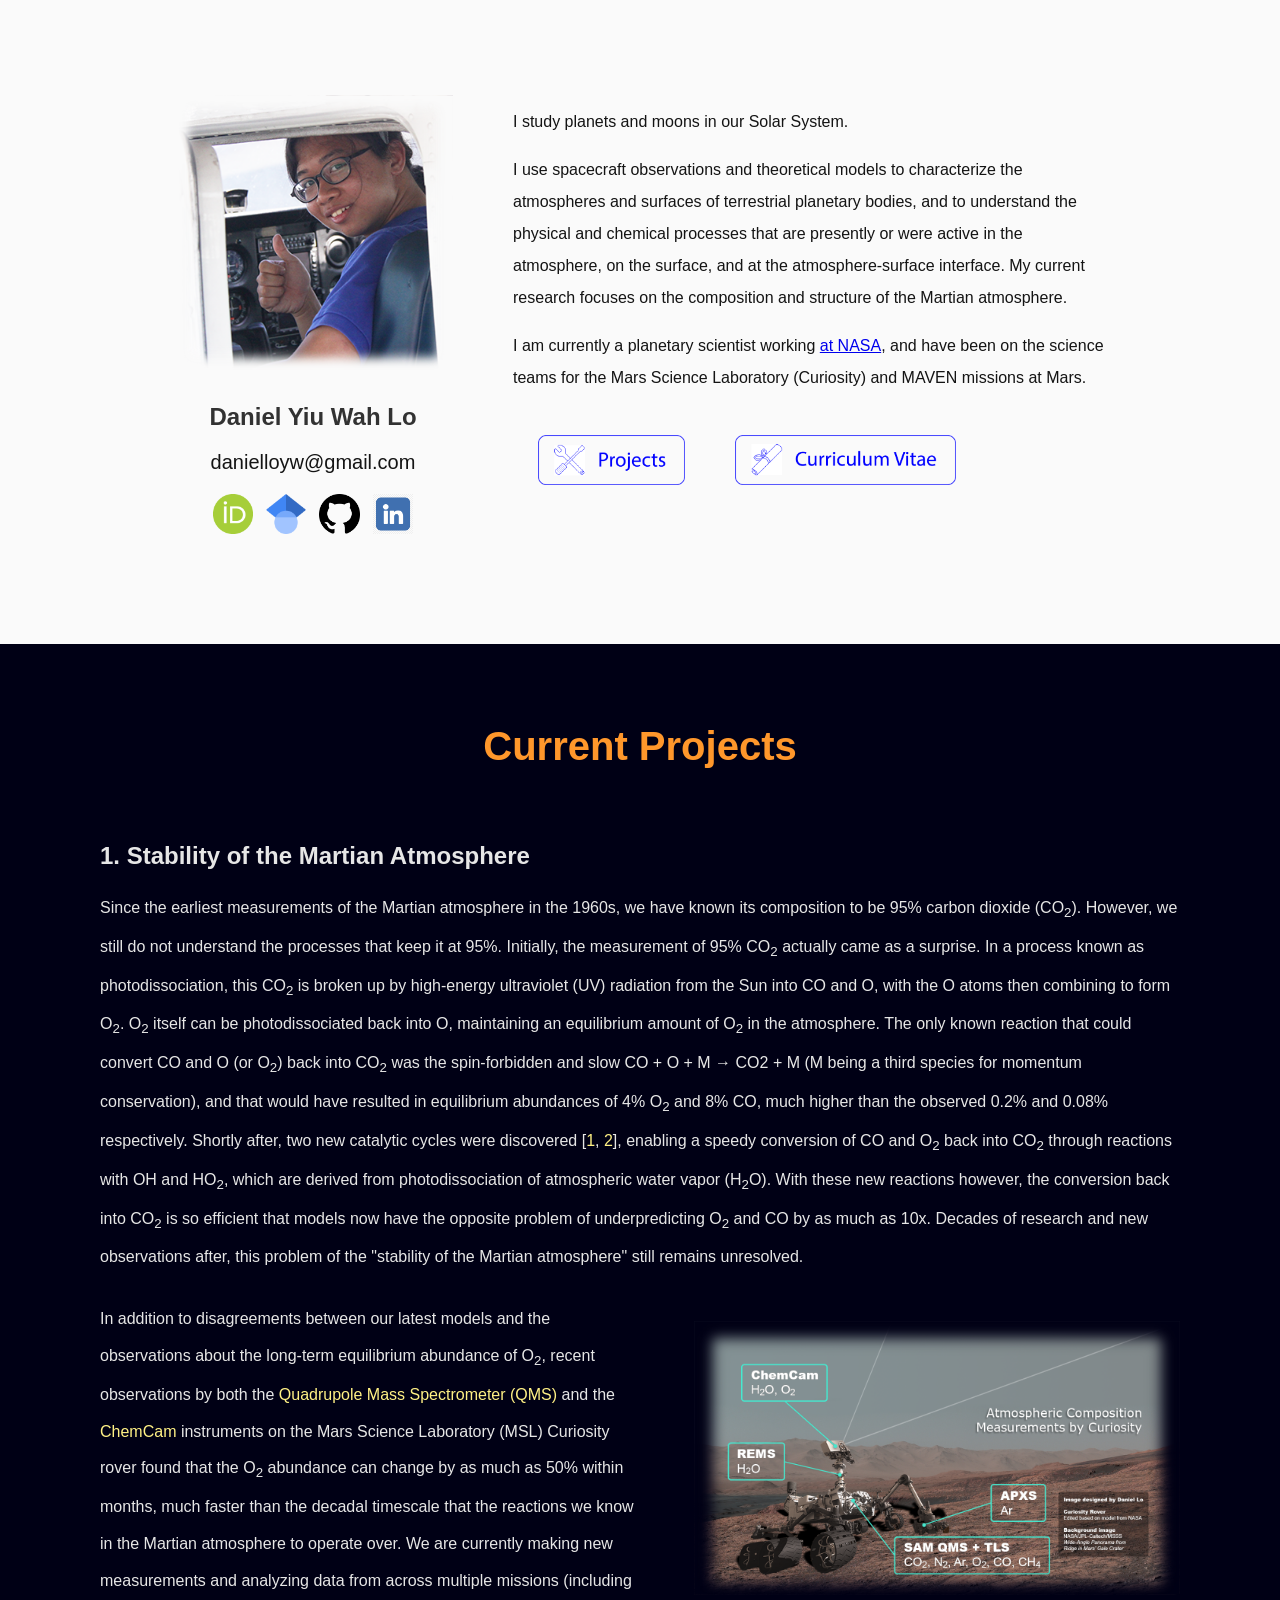
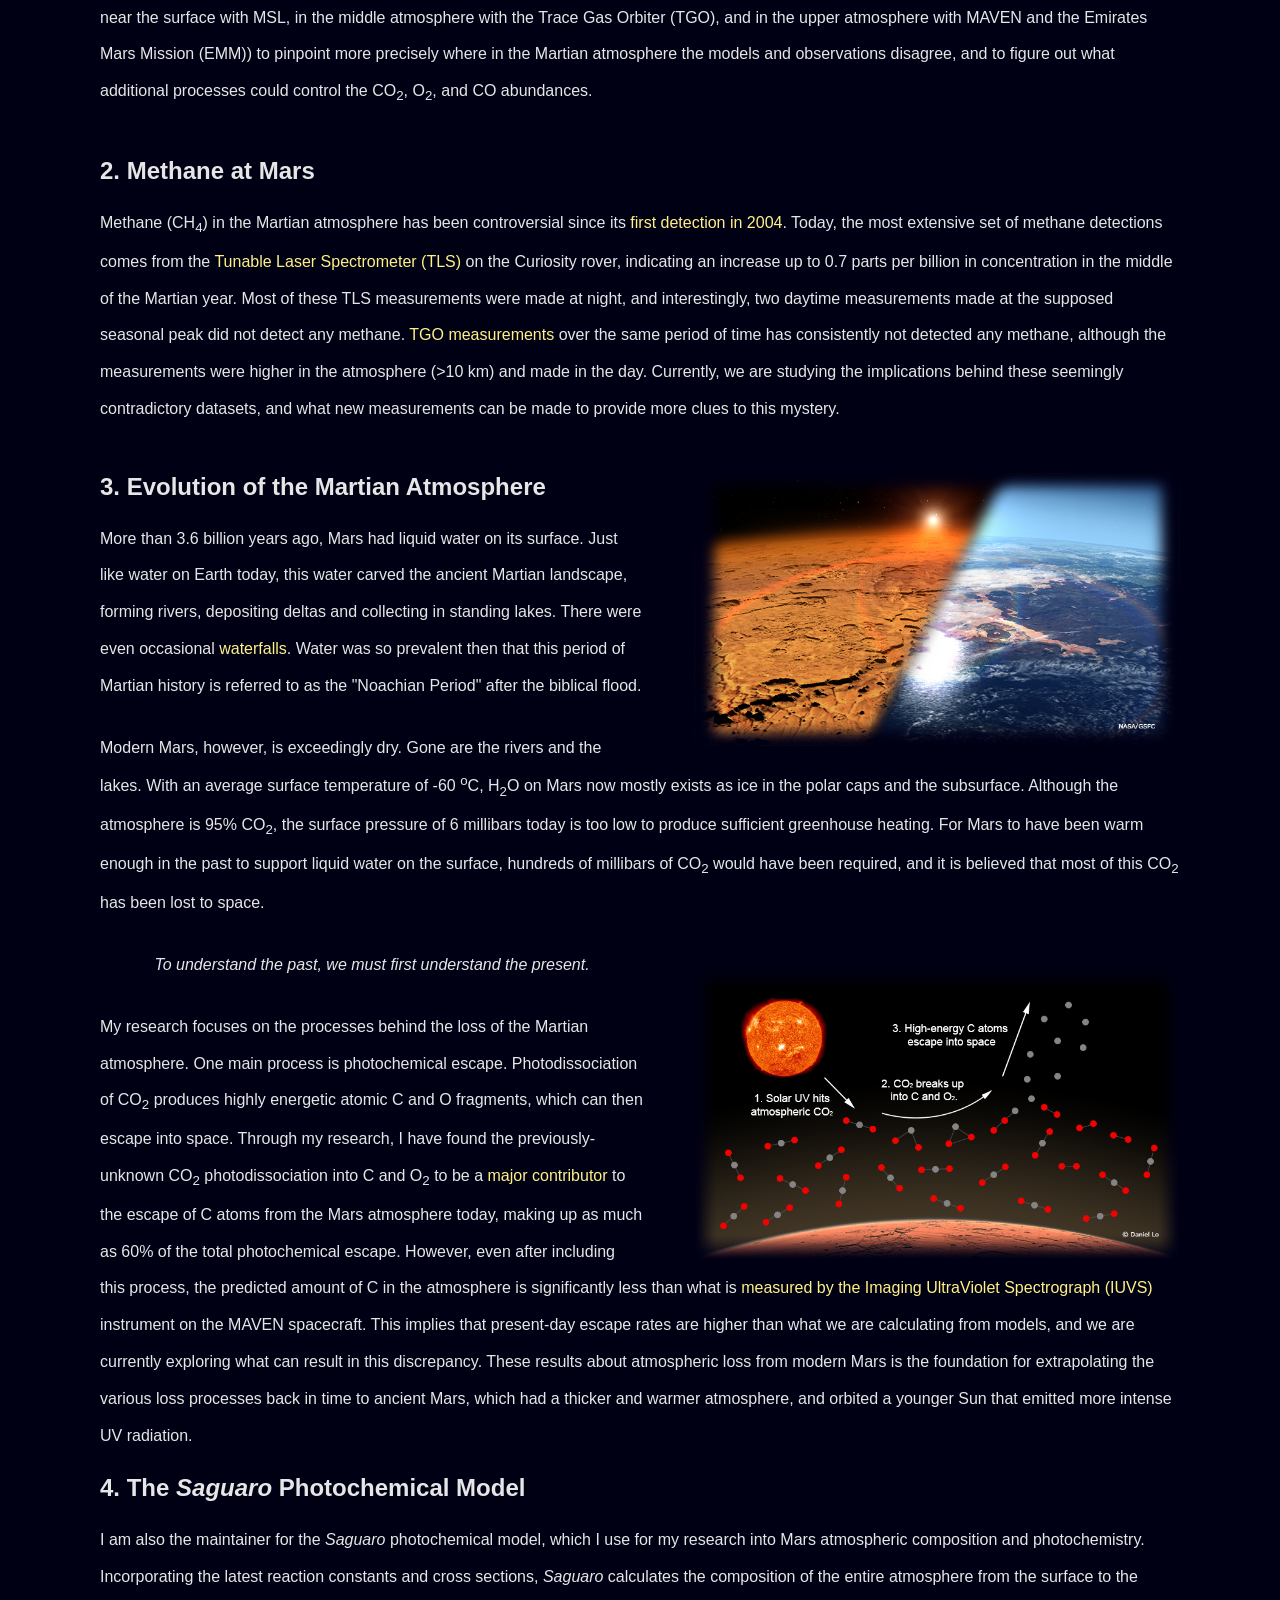
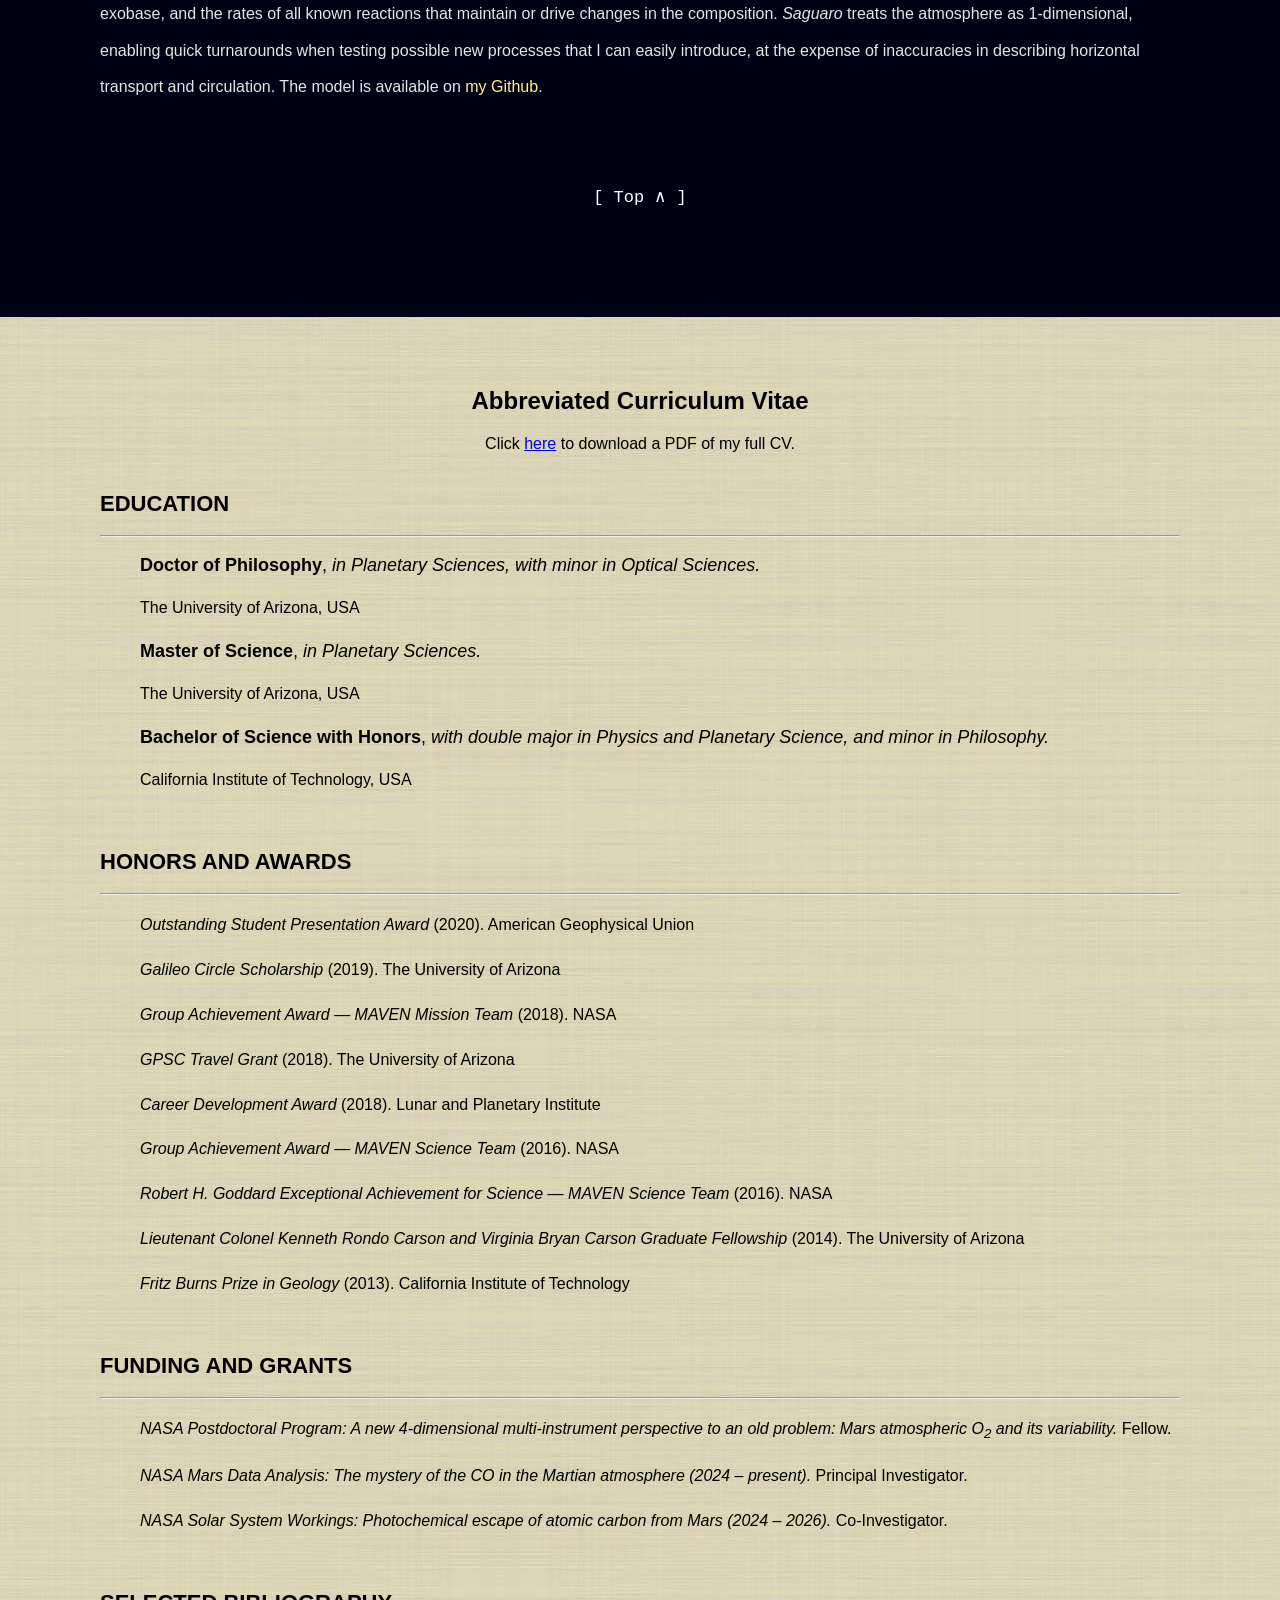
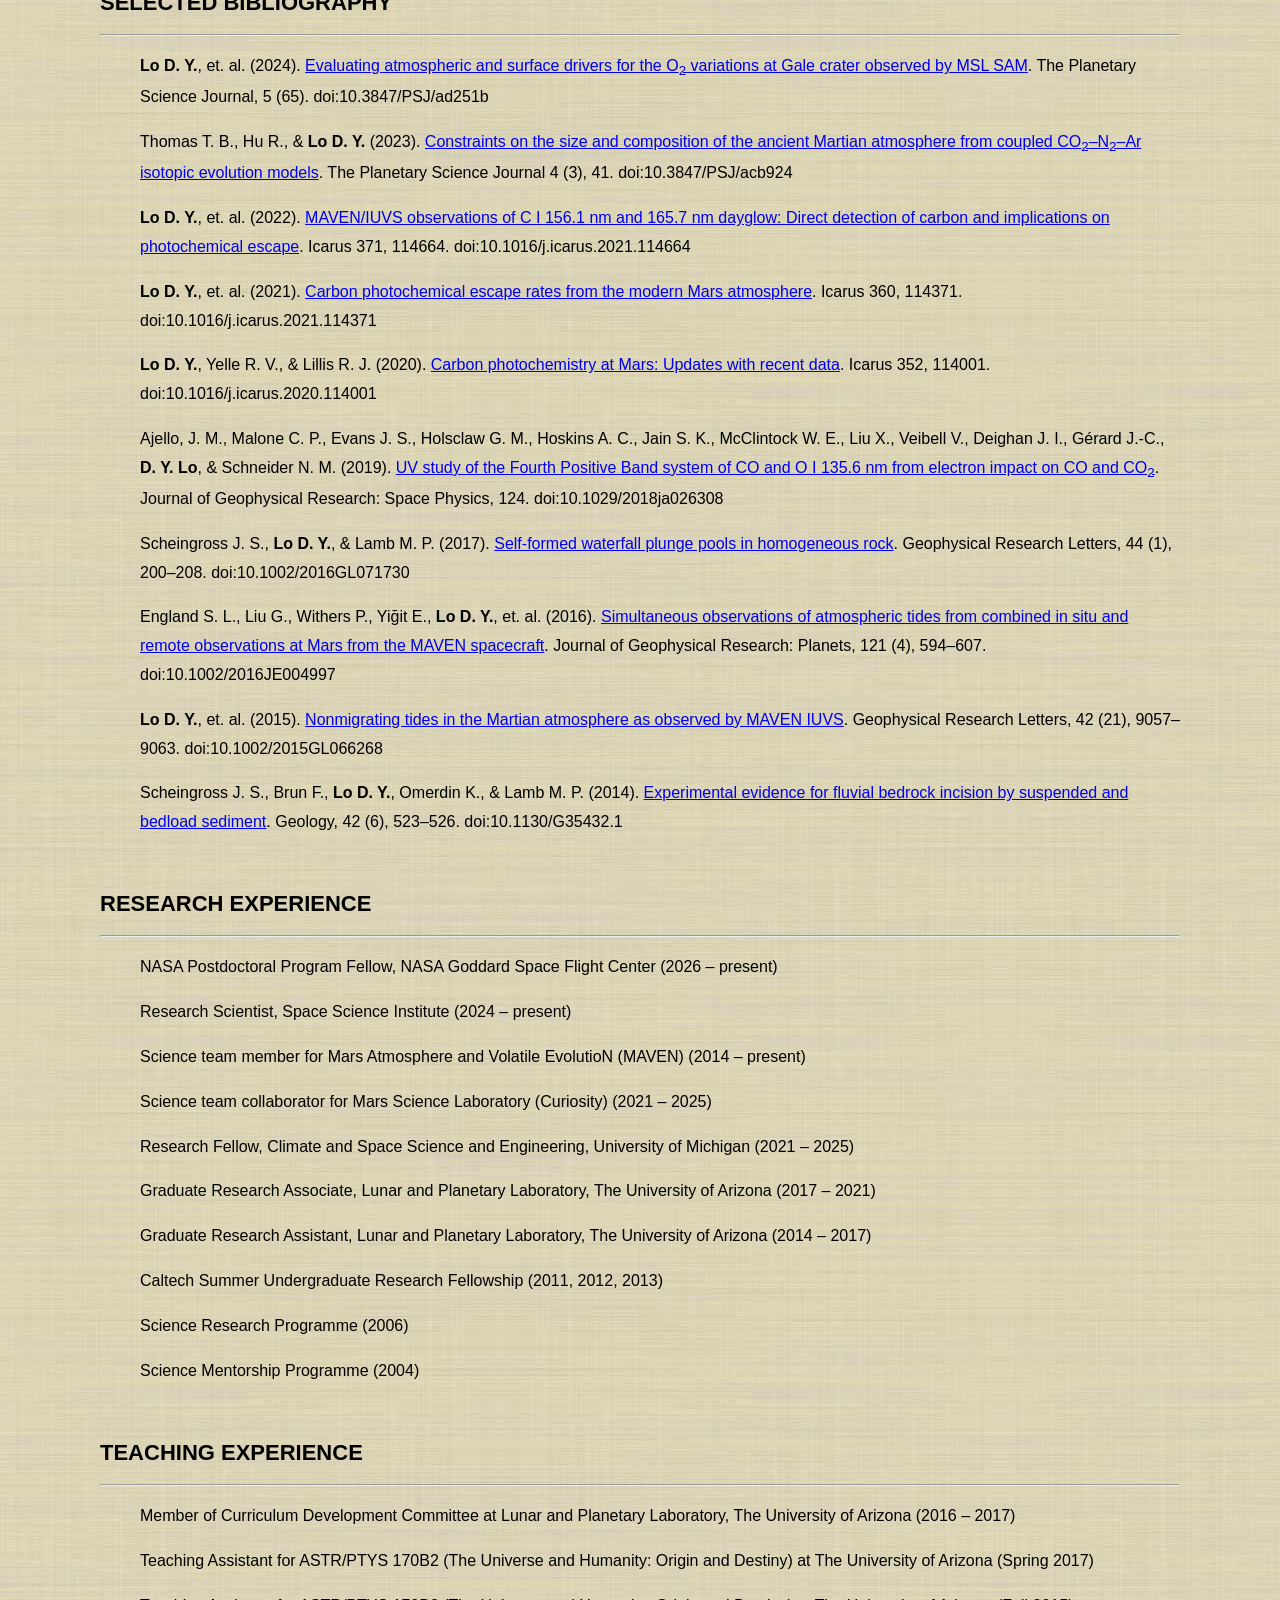
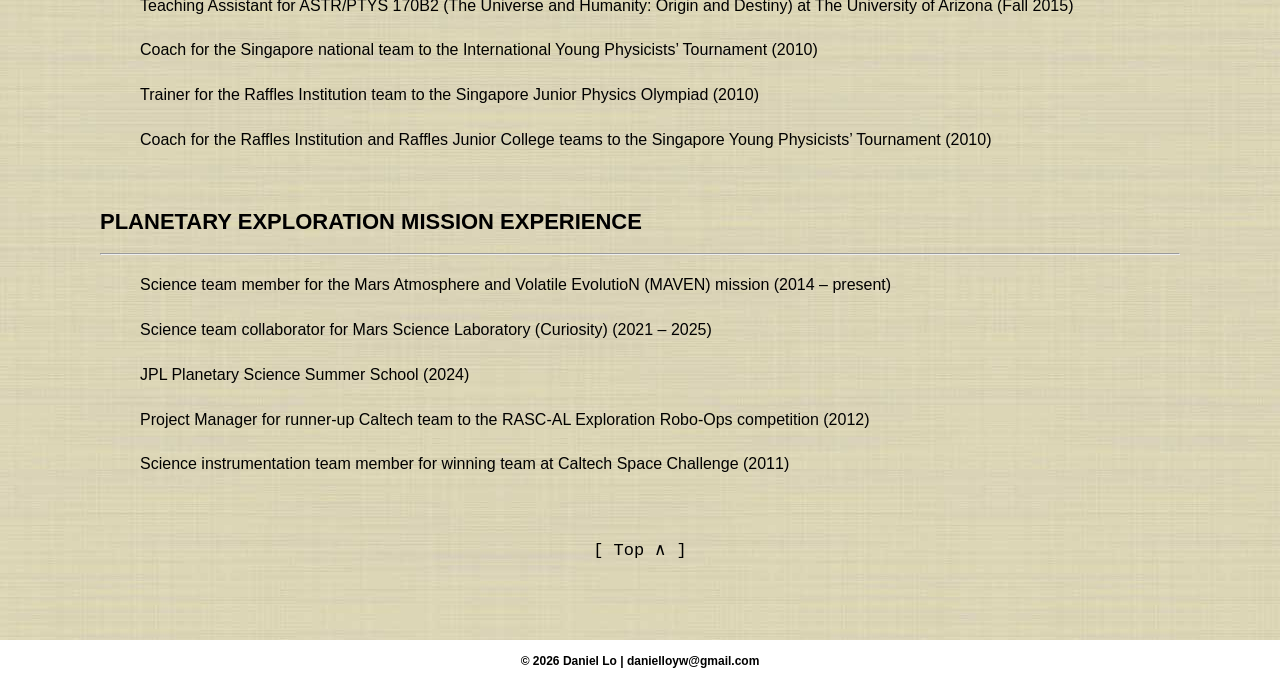
==== commit 813221af: "Fixed SSI and AOGS in CV" ====
--- a/index.html
+++ b/index.html
@@ -201,6 +201,9 @@
 					NASA Postdoctoral Program Fellow, NASA Goddard Space Flight Center (2026 &ndash; present)
 				</p>
 				<p class="sectionContent">
+					Research Scientist, Space Science Institute (2024 &ndash; present)
+				</p>
+				<p class="sectionContent">
 					Science team member for Mars Atmosphere and Volatile EvolutioN (MAVEN) (2014 &ndash; present)
 				</p>
 				<p class="sectionContent">
